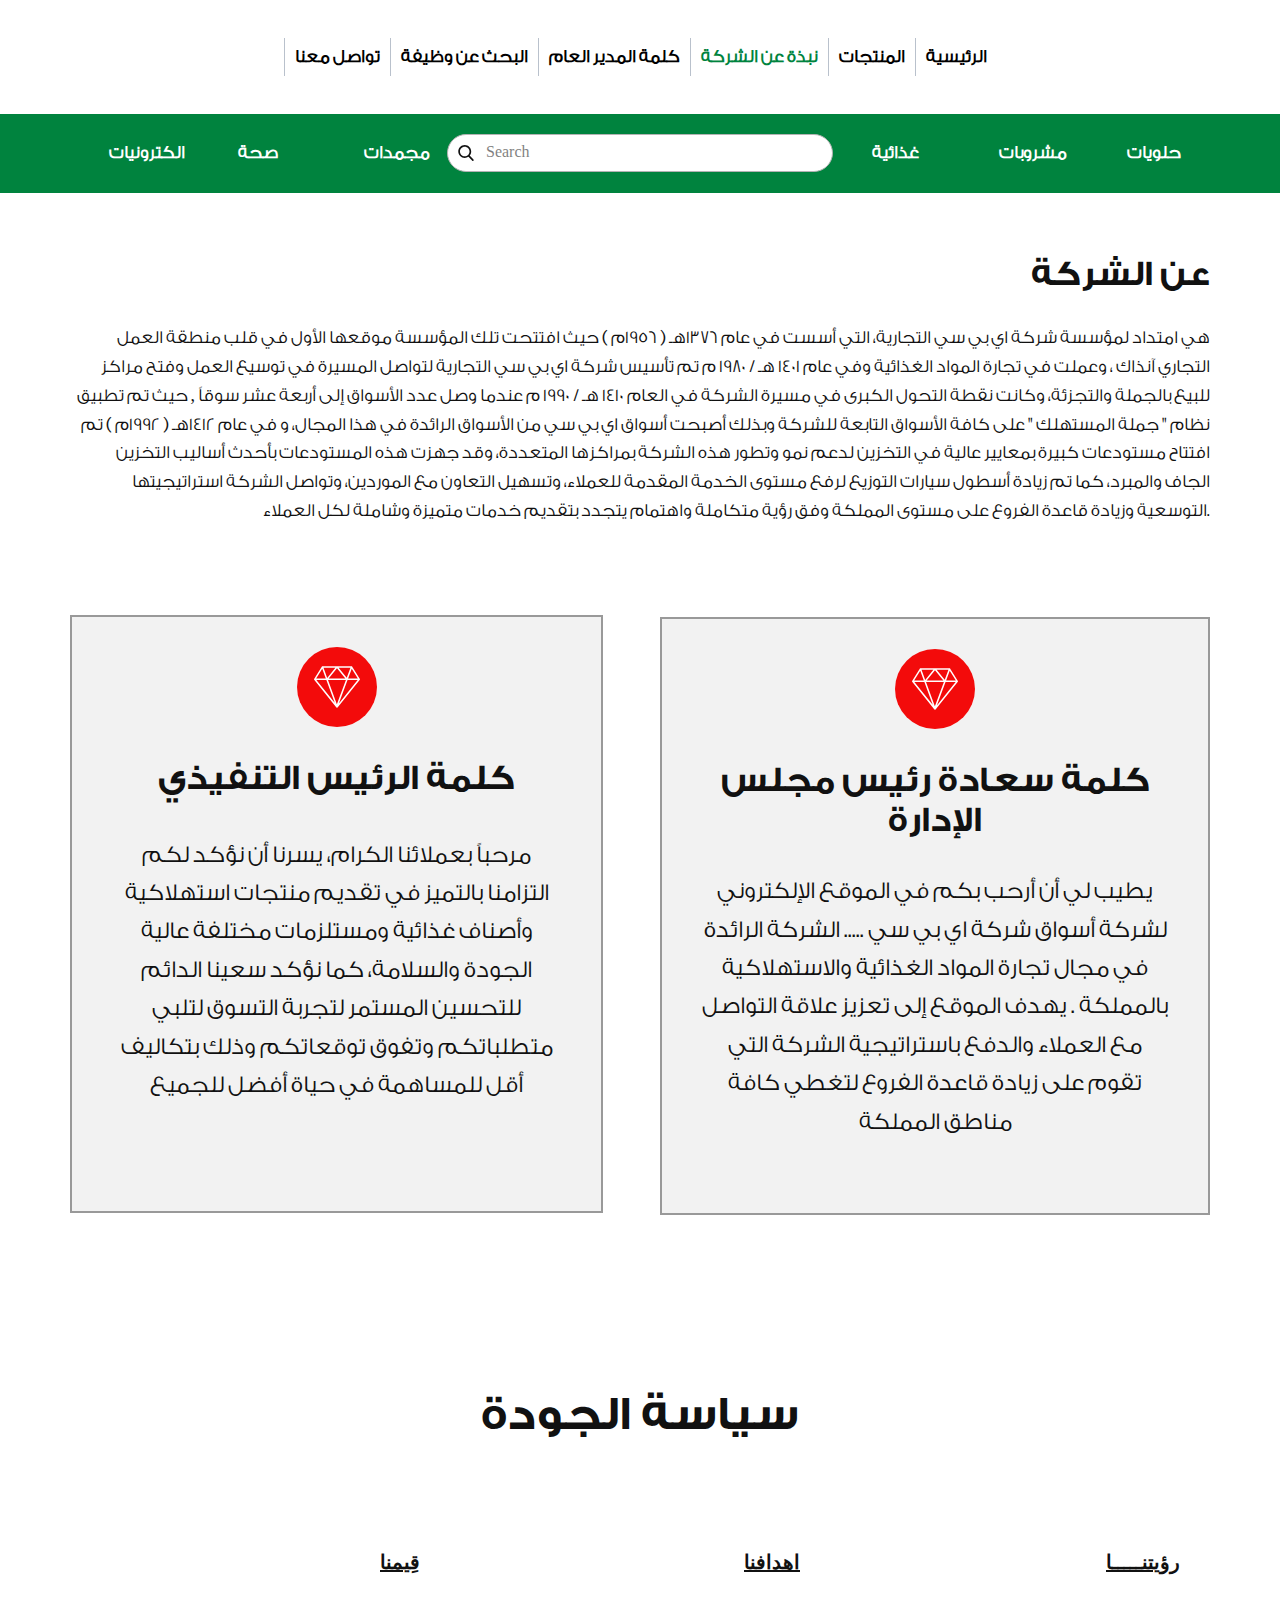
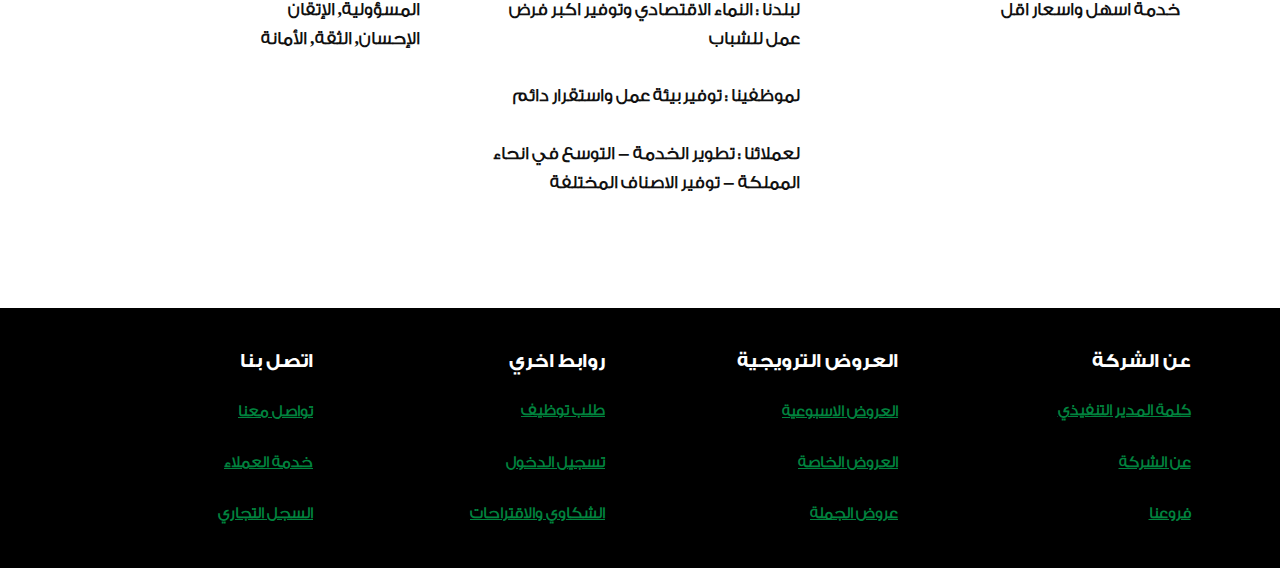
==== About-the-company.html @ be0d934f "first commit" ====
<!DOCTYPE html>
<html style="font-size: 16px;" lang="en-SA"><head>
    <meta name="viewport" content="width=device-width, initial-scale=1.0">
    <meta charset="utf-8">
    <meta name="keywords" content="">
    <meta name="description" content="">
    <title>About the company</title>
    <link rel="stylesheet" href="nicepage.css" media="screen">
<link rel="stylesheet" href="About-the-company.css" media="screen">
    <script class="u-script" type="text/javascript" src="jquery-1.9.1.min.js" defer=""></script>
    <script class="u-script" type="text/javascript" src="nicepage.js" defer=""></script>
    <meta name="generator" content="Nicepage 6.7.4, nicepage.com">
    <link rel="icon" href="images/Screenshot2023-09-24155118.png">
    
    
    
    
    
    
    <script type="application/ld+json">{
		"@context": "http://schema.org",
		"@type": "Organization",
		"name": "supermarket"
}</script>
    <meta name="theme-color" content="#00833e">
    <meta property="og:title" content="About the company">
    <meta property="og:description" content="">
    <meta property="og:type" content="website">
  <meta data-intl-tel-input-cdn-path="intlTelInput/"></head>
  <body data-path-to-root="./" data-include-products="false" class="u-body u-xl-mode" data-lang="en"><header class=" u-border-no-bottom u-border-no-left u-border-no-right u-border-no-top u-clearfix u-header u-section-row-container" id="sec-2884" style="background-image: none;"><div class="u-section-rows" style="">
        <div class="u-clearfix u-section-row" data-animation-name="" data-animation-duration="0" data-animation-delay="0" data-animation-direction="" id="sec-ddf0">
          <div class="u-clearfix u-sheet u-sheet-1">
            <nav class="u-align-center u-menu u-menu-one-level u-offcanvas u-menu-1">
              <div class="menu-collapse" style="font-size: 1.125rem; letter-spacing: 0px; font-weight: 700;">
                <a class="u-button-style u-custom-left-right-menu-spacing u-custom-padding-bottom u-custom-text-active-color u-custom-text-color u-custom-top-bottom-menu-spacing u-nav-link u-text-active-palette-1-base u-text-hover-palette-2-base" href="#" style="padding: 8px 0px; font-size: calc(1em + 18px);">
                  <svg class="u-svg-link" viewBox="0 0 24 24"><use xmlns:xlink="http://www.w3.org/1999/xlink" xlink:href="#menu-hamburger"></use></svg>
                  <svg class="u-svg-content" version="1.1" id="menu-hamburger" viewBox="0 0 16 16" x="0px" y="0px" xmlns:xlink="http://www.w3.org/1999/xlink" xmlns="http://www.w3.org/2000/svg"><g><rect y="1" width="16" height="2"></rect><rect y="7" width="16" height="2"></rect><rect y="13" width="16" height="2"></rect>
</g></svg>
                </a>
              </div>
              <div class="u-custom-menu u-nav-container">
                <ul class="u-nav u-unstyled u-nav-1"><li class="u-nav-item"><a class="u-border-1 u-border-no-bottom u-border-no-right u-border-no-top u-border-palette-5-base u-button-style u-nav-link u-text-active-palette-1-base u-text-hover-palette-2-base u-text-palette-4-base" href="Contact.html" style="padding: 10px;">تواصل معنا</a>
</li><li class="u-nav-item"><a class="u-border-1 u-border-no-bottom u-border-no-right u-border-no-top u-border-palette-5-base u-button-style u-nav-link u-text-active-palette-1-base u-text-hover-palette-2-base u-text-palette-4-base" href="search-to-work.html" style="padding: 10px;">البحث عن وظيفة</a>
</li><li class="u-nav-item"><a class="u-border-1 u-border-no-bottom u-border-no-right u-border-no-top u-border-palette-5-base u-button-style u-nav-link u-text-active-palette-1-base u-text-hover-palette-2-base u-text-palette-4-base" href="Speech-of-the-General-Manager.html" style="padding: 10px;">كلمة المدير العام</a>
</li><li class="u-nav-item"><a class="u-border-1 u-border-no-bottom u-border-no-right u-border-no-top u-border-palette-5-base u-button-style u-nav-link u-text-active-palette-1-base u-text-hover-palette-2-base u-text-palette-4-base" href="About-the-company.html" style="padding: 10px;">نبذة عن الشركة</a>
</li><li class="u-nav-item"><a class="u-border-1 u-border-no-bottom u-border-no-right u-border-no-top u-border-palette-5-base u-button-style u-nav-link u-text-active-palette-1-base u-text-hover-palette-2-base u-text-palette-4-base" href="products.html" style="padding: 10px;">المنتجات</a>
</li><li class="u-nav-item"><a class="u-border-1 u-border-no-bottom u-border-no-right u-border-no-top u-border-palette-5-base u-button-style u-nav-link u-text-active-palette-1-base u-text-hover-palette-2-base u-text-palette-4-base" href="Home.html" style="padding: 10px;">الرئيسية</a>
</li></ul>
              </div>
              <div class="u-custom-menu u-nav-container-collapse">
                <div class="u-black u-container-style u-inner-container-layout u-opacity u-opacity-75 u-sidenav">
                  <div class="u-inner-container-layout u-sidenav-overflow">
                    <div class="u-menu-close"></div>
                    <ul class="u-align-center u-nav u-popupmenu-items u-text-active-palette-1-base u-text-hover-palette-2-base u-unstyled u-nav-2"><li class="u-nav-item"><a class="u-button-style u-nav-link" href="Contact.html">تواصل معنا</a>
</li><li class="u-nav-item"><a class="u-button-style u-nav-link" href="search-to-work.html">البحث عن وظيفة</a>
</li><li class="u-nav-item"><a class="u-button-style u-nav-link" href="Speech-of-the-General-Manager.html">كلمة المدير العام</a>
</li><li class="u-nav-item"><a class="u-button-style u-nav-link" href="About-the-company.html">نبذة عن الشركة</a>
</li><li class="u-nav-item"><a class="u-button-style u-nav-link" href="products.html">المنتجات</a>
</li><li class="u-nav-item"><a class="u-button-style u-nav-link" href="Home.html">الرئيسية</a>
</li></ul>
                  </div>
                </div>
                <div class="u-black u-menu-overlay u-opacity u-opacity-0"></div>
              </div>
            </nav>
            <form action="#" method="get" class="u-border-1 u-border-grey-30 u-hidden-lg u-hidden-md u-hidden-xl u-hidden-xs u-search u-search-left u-white u-search-1">
              <button class="u-search-button" type="submit">
                <span class="u-search-icon u-spacing-10">
                  <svg class="u-svg-link" preserveAspectRatio="xMidYMin slice" viewBox="0 0 56.966 56.966"><use xmlns:xlink="http://www.w3.org/1999/xlink" xlink:href="#svg-9d24"></use></svg>
                  <svg xmlns="http://www.w3.org/2000/svg" xmlns:xlink="http://www.w3.org/1999/xlink" version="1.1" id="svg-9d24" x="0px" y="0px" viewBox="0 0 56.966 56.966" style="enable-background:new 0 0 56.966 56.966;" xml:space="preserve" class="u-svg-content"><path d="M55.146,51.887L41.588,37.786c3.486-4.144,5.396-9.358,5.396-14.786c0-12.682-10.318-23-23-23s-23,10.318-23,23  s10.318,23,23,23c4.761,0,9.298-1.436,13.177-4.162l13.661,14.208c0.571,0.593,1.339,0.92,2.162,0.92  c0.779,0,1.518-0.297,2.079-0.837C56.255,54.982,56.293,53.08,55.146,51.887z M23.984,6c9.374,0,17,7.626,17,17s-7.626,17-17,17  s-17-7.626-17-17S14.61,6,23.984,6z"></path></svg>
                </span>
              </button>
              <input class="u-search-input" type="search" name="search" value="" placeholder="Search">
            </form>
          </div>
          
          
          
          
          
        </div>
        <div class="u-hidden-sm u-hidden-xs u-palette-1-base u-section-row u-sticky u-sticky-ceae u-section-row-2" id="sec-7264">
          <div class="u-clearfix u-sheet u-valign-middle-lg u-valign-middle-xl u-sheet-2">
            <form action="#" method="get" class="u-border-1 u-border-grey-30 u-radius-37 u-search u-search-left u-white u-search-2">
              <button class="u-search-button" type="submit">
                <span class="u-search-icon u-spacing-10">
                  <svg class="u-svg-link" preserveAspectRatio="xMidYMin slice" viewBox="0 0 56.966 56.966"><use xmlns:xlink="http://www.w3.org/1999/xlink" xlink:href="#svg-3c3e"></use></svg>
                  <svg xmlns="http://www.w3.org/2000/svg" xmlns:xlink="http://www.w3.org/1999/xlink" version="1.1" id="svg-3c3e" x="0px" y="0px" viewBox="0 0 56.966 56.966" style="enable-background:new 0 0 56.966 56.966;" xml:space="preserve" class="u-svg-content"><path d="M55.146,51.887L41.588,37.786c3.486-4.144,5.396-9.358,5.396-14.786c0-12.682-10.318-23-23-23s-23,10.318-23,23  s10.318,23,23,23c4.761,0,9.298-1.436,13.177-4.162l13.661,14.208c0.571,0.593,1.339,0.92,2.162,0.92  c0.779,0,1.518-0.297,2.079-0.837C56.255,54.982,56.293,53.08,55.146,51.887z M23.984,6c9.374,0,17,7.626,17,17s-7.626,17-17,17  s-17-7.626-17-17S14.61,6,23.984,6z"></path></svg>
                </span>
              </button>
              <input class="u-search-input" type="search" name="search" value="" placeholder="Search">
            </form>
            <div class="u-align-right u-hidden-sm u-hidden-xs u-list u-list-1">
              <div class="u-repeater u-repeater-1">
                <div class="u-container-style u-custom-item u-list-item u-repeater-item u-list-item-1">
                  <div class="u-container-layout u-similar-container u-container-layout-1">
                    <p class="u-align-center u-custom-item u-hover-feature u-text u-text-1">
                      <a class="u-active-none u-border-none u-btn u-button-style u-hover-black u-hover-feature u-none u-text-hover-white u-btn-1" data-href="products.html">غذائية</a>
                    </p>
                  </div>
                </div>
                <div class="u-container-style u-custom-item u-list-item u-repeater-item u-list-item-2">
                  <div class="u-container-layout u-similar-container u-container-layout-2">
                    <p class="u-align-center u-custom-item u-hover-feature u-text u-text-palette-1-base u-text-2">
                      <a class="u-active-none u-border-none u-btn u-button-style u-custom-item u-hover-black u-hover-feature u-none u-text-body-alt-color u-text-hover-white u-btn-2" data-href="products.html">مشروبات</a>
                    </p>
                  </div>
                </div>
                <div class="u-container-style u-custom-item u-hover-feature u-list-item u-repeater-item u-shape-rectangle u-list-item-3">
                  <div class="u-container-layout u-similar-container u-container-layout-3">
                    <p class="u-align-center u-custom-item u-hover-feature u-text u-text-3">
                      <a class="u-btn u-button-style u-hover-black u-hover-feature u-none u-text-hover-white u-btn-3" data-href="products.html">حلويات</a>
                    </p>
                  </div>
                </div>
              </div>
            </div>
            <div class="u-align-right u-hidden-sm u-hidden-xs u-list u-list-2">
              <div class="u-repeater u-repeater-2">
                <div class="u-container-style u-custom-item u-list-item u-repeater-item u-list-item-4">
                  <div class="u-container-layout u-similar-container u-container-layout-4">
                    <p class="u-align-center u-custom-item u-hover-feature u-text u-text-4">
                      <a class="u-active-none u-border-none u-btn u-button-style u-hover-black u-hover-feature u-none u-text-hover-white u-btn-4" data-href="products.html">الكترونيات</a>
                    </p>
                  </div>
                </div>
                <div class="u-container-style u-custom-item u-list-item u-repeater-item u-list-item-5">
                  <div class="u-container-layout u-similar-container u-container-layout-5">
                    <p class="u-align-center u-custom-item u-hover-feature u-text u-text-palette-1-base u-text-5">
                      <a class="u-active-none u-border-none u-btn u-button-style u-custom-item u-hover-black u-hover-feature u-none u-text-body-alt-color u-text-hover-white u-btn-5" data-href="products.html">صحة</a>
                    </p>
                  </div>
                </div>
                <div class="u-container-style u-custom-item u-hover-feature u-list-item u-repeater-item u-shape-rectangle u-list-item-6">
                  <div class="u-container-layout u-similar-container u-container-layout-6">
                    <p class="u-align-center u-custom-item u-hover-feature u-text u-text-6">
                      <a class="u-btn u-button-style u-hover-black u-hover-feature u-none u-text-hover-white u-btn-6" data-href="products.html">مجمدات</a>
                    </p>
                  </div>
                </div>
              </div>
            </div>
          </div>
          
          
          
          
          
          <style class="u-sticky-style" data-style-id="ceae">.u-sticky-fixed.u-sticky-ceae, .u-body.u-sticky-fixed .u-sticky-ceae {
box-shadow: 5px 5px 20px 0 rgba(0,0,0,0.4) !important
}</style>
        </div>
      </div></header>
    <section class="u-clearfix u-white u-section-1" id="sec-4fe8">
      <div class="u-clearfix u-sheet u-sheet-1">
        <h3 class="u-align-right u-text u-text-1"> عن الشركة</h3>
        <p class="u-align-right u-text u-text-2"> هي امتداد لمؤسسة شركة اي بي سي التجارية، التي أسست في عام 1376هـ ( 1956م ) حيث افتتحت تلك المؤسسة موقعها الأول في قلب منطقة العمل التجاري آنذاك ، وعملت في تجارة المواد الغذائية وفي عام 1401 هـ / 1980 م تم تأسيس شركة اي بي سي التجارية لتواصل المسيرة في توسيع العمل وفتح مراكز للبيع بالجملة والتجزئة، وكانت نقطة التحول الكبرى في مسيرة الشركة في العام 1410 هـ / 1990 م عندما وصل عدد الأسواق إلى أربعة عشر سوقاً , حيث تم تطبيق نظام " جملة المستهلك " على كافة الأسواق التابعة للشركة وبذلك أصبحت أسواق اي بي سي من الأسواق الرائدة في هذا المجال، و في عام 1412هـ ( 1992م ) تم افتتاح مستودعات كبيرة بمعايير عالية في التخزين لدعم نمو وتطور هذه الشركة بمراكزها المتعددة، وقد جهزت هذه المستودعات بأحدث أساليب التخزين الجاف والمبرد، كما تم زيادة أسطول سيارات التوزيع لرفع مستوى الخدمة المقدمة للعملاء، وتسهيل التعاون مع الموردين، وتواصل الشركة استراتيجيتها التوسعية وزيادة قاعدة الفروع على مستوى المملكة وفق رؤية متكاملة واهتمام يتجدد بتقديم خدمات متميزة وشاملة لكل العملاء.</p>
      </div>
    </section>
    <section class="u-align-center u-clearfix u-section-2" id="sec-a7e7">
      <div class="u-clearfix u-sheet u-sheet-1">
        <div class="u-align-left u-border-2 u-border-grey-40 u-container-style u-grey-5 u-group u-group-1">
          <div class="u-container-layout u-valign-top u-container-layout-1"><span class="u-icon u-icon-circle u-palette-2-base u-icon-1"><svg class="u-svg-link" preserveAspectRatio="xMidYMin slice" viewBox="0 0 59.986 59.986" style=""><use xmlns:xlink="http://www.w3.org/1999/xlink" xlink:href="#svg-1ab3"></use></svg><svg class="u-svg-content" viewBox="0 0 59.986 59.986" x="0px" y="0px" id="svg-1ab3" style="enable-background:new 0 0 59.986 59.986;"><path d="M59.972,20.164c0.007-0.041,0.011-0.081,0.013-0.123c0.002-0.049,0.001-0.096-0.003-0.145  c-0.004-0.042-0.01-0.082-0.02-0.123c-0.011-0.048-0.026-0.094-0.044-0.14c-0.009-0.024-0.011-0.049-0.022-0.072  c-0.008-0.017-0.022-0.03-0.031-0.047c-0.009-0.017-0.013-0.035-0.023-0.052l-10-16c-0.046-0.073-0.1-0.139-0.161-0.197  c-0.001-0.001-0.002-0.001-0.003-0.002c-0.086-0.081-0.188-0.139-0.297-0.185c-0.014-0.006-0.023-0.018-0.038-0.024  c-0.011-0.004-0.023-0.002-0.034-0.005c-0.101-0.034-0.205-0.057-0.314-0.057h-38c-0.108,0-0.211,0.023-0.31,0.056  c-0.011,0.003-0.022,0.001-0.032,0.005c-0.015,0.005-0.024,0.017-0.038,0.023c-0.104,0.043-0.202,0.099-0.287,0.175  c-0.005,0.005-0.012,0.008-0.017,0.012c-0.062,0.058-0.117,0.125-0.163,0.198l-10,16c-0.01,0.016-0.014,0.035-0.023,0.052  c-0.009,0.017-0.023,0.03-0.031,0.047c-0.011,0.023-0.013,0.048-0.023,0.072c-0.018,0.046-0.033,0.092-0.044,0.14  c-0.009,0.041-0.016,0.082-0.02,0.124C0,19.945-0.001,19.993,0.001,20.041c0.002,0.042,0.006,0.082,0.013,0.123  c0.008,0.048,0.021,0.095,0.037,0.142c0.013,0.039,0.027,0.077,0.045,0.115c0.009,0.018,0.012,0.038,0.022,0.056  c0.016,0.029,0.04,0.051,0.058,0.078c0.014,0.021,0.022,0.044,0.039,0.064l28.989,35.986c0.002,0.003,0.004,0.005,0.006,0.007  l0.005,0.007c0.003,0.004,0.008,0.005,0.011,0.009c0.082,0.099,0.184,0.174,0.295,0.234c0.03,0.016,0.058,0.03,0.089,0.043  c0.121,0.051,0.249,0.087,0.383,0.087c0.114,0,0.229-0.02,0.343-0.061c0.017-0.006,0.028-0.02,0.045-0.027  c0.051-0.021,0.091-0.055,0.137-0.084c0.076-0.048,0.147-0.098,0.206-0.163c0.014-0.015,0.035-0.022,0.048-0.038l29-36  c0.016-0.02,0.024-0.044,0.039-0.064c0.019-0.027,0.042-0.049,0.058-0.078c0.01-0.018,0.013-0.038,0.022-0.056  c0.018-0.038,0.032-0.075,0.045-0.115C59.95,20.259,59.964,20.213,59.972,20.164z M32.095,4.993h15.459l-4.86,13.045L32.095,4.993z   M40.892,18.993H19.095L29.993,5.58L40.892,18.993z M17.222,18.125L12.423,4.993h15.469L17.222,18.125z M41.593,20.993  L29.818,52.599L18.269,20.993H41.593z M49.221,6.246l7.967,12.748H44.472L49.221,6.246z M10.756,6.259l4.653,12.734H2.798  L10.756,6.259z M16.14,20.993l10.839,29.664L3.083,20.993H16.14z M32.39,51.423l11.337-30.43h13.176L32.39,51.423z"></path></svg>
          
          
        </span>
            <h2 class="u-align-center u-text u-text-default u-text-1"> كلمة الرئيس التنفيذي</h2>
            <p class="u-align-center u-text u-text-2"> مرحباً بعملائنا الكرام، يسرنا أن نؤكد لكم التزامنا بالتميز في تقديم منتجات استهلاكية وأصناف غذائية ومستلزمات مختلفة عالية الجودة والسلامة، كما نؤكد سعينا الدائم للتحسين المستمر لتجربة التسوق لتلبي متطلباتكم وتفوق توقعاتكم وذلك بتكاليف أقل للمساهمة في حياة أفضل للجميع</p>
          </div>
        </div>
        <div class="u-align-left u-border-2 u-border-grey-40 u-container-style u-grey-5 u-group u-group-2">
          <div class="u-container-layout u-container-layout-2"><span class="u-icon u-icon-circle u-palette-2-base u-icon-2"><svg class="u-svg-link" preserveAspectRatio="xMidYMin slice" viewBox="0 0 59.986 59.986" style=""><use xmlns:xlink="http://www.w3.org/1999/xlink" xlink:href="#svg-7c30"></use></svg><svg class="u-svg-content" viewBox="0 0 59.986 59.986" x="0px" y="0px" id="svg-7c30" style="enable-background:new 0 0 59.986 59.986;"><path d="M59.972,20.164c0.007-0.041,0.011-0.081,0.013-0.123c0.002-0.049,0.001-0.096-0.003-0.145  c-0.004-0.042-0.01-0.082-0.02-0.123c-0.011-0.048-0.026-0.094-0.044-0.14c-0.009-0.024-0.011-0.049-0.022-0.072  c-0.008-0.017-0.022-0.03-0.031-0.047c-0.009-0.017-0.013-0.035-0.023-0.052l-10-16c-0.046-0.073-0.1-0.139-0.161-0.197  c-0.001-0.001-0.002-0.001-0.003-0.002c-0.086-0.081-0.188-0.139-0.297-0.185c-0.014-0.006-0.023-0.018-0.038-0.024  c-0.011-0.004-0.023-0.002-0.034-0.005c-0.101-0.034-0.205-0.057-0.314-0.057h-38c-0.108,0-0.211,0.023-0.31,0.056  c-0.011,0.003-0.022,0.001-0.032,0.005c-0.015,0.005-0.024,0.017-0.038,0.023c-0.104,0.043-0.202,0.099-0.287,0.175  c-0.005,0.005-0.012,0.008-0.017,0.012c-0.062,0.058-0.117,0.125-0.163,0.198l-10,16c-0.01,0.016-0.014,0.035-0.023,0.052  c-0.009,0.017-0.023,0.03-0.031,0.047c-0.011,0.023-0.013,0.048-0.023,0.072c-0.018,0.046-0.033,0.092-0.044,0.14  c-0.009,0.041-0.016,0.082-0.02,0.124C0,19.945-0.001,19.993,0.001,20.041c0.002,0.042,0.006,0.082,0.013,0.123  c0.008,0.048,0.021,0.095,0.037,0.142c0.013,0.039,0.027,0.077,0.045,0.115c0.009,0.018,0.012,0.038,0.022,0.056  c0.016,0.029,0.04,0.051,0.058,0.078c0.014,0.021,0.022,0.044,0.039,0.064l28.989,35.986c0.002,0.003,0.004,0.005,0.006,0.007  l0.005,0.007c0.003,0.004,0.008,0.005,0.011,0.009c0.082,0.099,0.184,0.174,0.295,0.234c0.03,0.016,0.058,0.03,0.089,0.043  c0.121,0.051,0.249,0.087,0.383,0.087c0.114,0,0.229-0.02,0.343-0.061c0.017-0.006,0.028-0.02,0.045-0.027  c0.051-0.021,0.091-0.055,0.137-0.084c0.076-0.048,0.147-0.098,0.206-0.163c0.014-0.015,0.035-0.022,0.048-0.038l29-36  c0.016-0.02,0.024-0.044,0.039-0.064c0.019-0.027,0.042-0.049,0.058-0.078c0.01-0.018,0.013-0.038,0.022-0.056  c0.018-0.038,0.032-0.075,0.045-0.115C59.95,20.259,59.964,20.213,59.972,20.164z M32.095,4.993h15.459l-4.86,13.045L32.095,4.993z   M40.892,18.993H19.095L29.993,5.58L40.892,18.993z M17.222,18.125L12.423,4.993h15.469L17.222,18.125z M41.593,20.993  L29.818,52.599L18.269,20.993H41.593z M49.221,6.246l7.967,12.748H44.472L49.221,6.246z M10.756,6.259l4.653,12.734H2.798  L10.756,6.259z M16.14,20.993l10.839,29.664L3.083,20.993H16.14z M32.39,51.423l11.337-30.43h13.176L32.39,51.423z"></path></svg>
          
          
        </span>
            <h2 class="u-align-center u-text u-text-default u-text-3"> كلمة سعادة رئيس مجلس الإدارة</h2>
            <p class="u-align-center u-text u-text-4"> يطيب لي أن أرحب بكم في الموقع الإلكتروني لشركة أسواق شركة اي بي سي ..... الشركة الرائدة في مجال تجارة المواد الغذائية والاستهلاكية بالمملكة . يهدف الموقع إلى تعزيز علاقة التواصل مع العملاء والدفع باستراتيجية الشركة التي تقوم على زيادة قاعدة الفروع لتغطي كافة مناطق المملكة</p>
          </div>
        </div>
      </div>
    </section>
    <section class="u-align-center u-clearfix u-section-3" id="sec-d1cc">
      <div class="u-clearfix u-sheet u-valign-middle u-sheet-1">
        <h2 class="u-text u-text-default u-text-1"> سياسة الجودة</h2>
        <div class="data-layout-selected u-clearfix u-expanded-width u-layout-wrap u-layout-wrap-1">
          <div class="u-layout">
            <div class="u-layout-row">
              <div class="u-container-align-right u-container-style u-layout-cell u-left-cell u-size-20 u-layout-cell-1">
                <div class="u-container-layout u-container-layout-1">
                  <h5 class="u-align-right u-custom-font u-font-courier-new u-text u-text-default u-text-2"> قِيمنا</h5>
                  <p class="u-align-right u-text u-text-default u-text-3"> المسؤولية, الإتقان<br>الإحسان, الثقة, الأمانة
                  </p>
                </div>
              </div>
              <div class="u-container-align-right u-container-style u-layout-cell u-size-20 u-layout-cell-2">
                <div class="u-container-layout u-container-layout-2">
                  <h5 class="u-align-right u-custom-font u-font-courier-new u-text u-text-default u-text-4"> اهدافنا </h5>
                  <p class="u-align-right u-text u-text-default u-text-5"> لبلدنا : النماء الاقتصادي وتوفير اكبر فرض عمل للشباب<br>
                    <br>لموظفينا  : توفير بيئة عمل واستقرار دائم<br>
                    <br>لعملائنا : تطوير الخدمة  - التوسع في انحاء المملكة - توفير الاصناف المختلفة<br>
                  </p>
                </div>
              </div>
              <div class="u-container-align-right u-container-style u-layout-cell u-right-cell u-size-20 u-layout-cell-3">
                <div class="u-container-layout u-container-layout-3">
                  <h5 class="u-align-right u-custom-font u-font-courier-new u-text u-text-default u-text-6"> رؤيتنـــــا</h5>
                  <p class="u-align-right u-text u-text-default u-text-7"> خدمة اسهل  واسعار اقل</p>
                </div>
              </div>
            </div>
          </div>
        </div>
      </div>
    </section>
    
    
    
    <footer class="u-align-center-sm u-align-center-xs u-black u-clearfix u-footer" id="sec-69ef"><div class="u-clearfix u-sheet u-sheet-1">
        <div class="data-layout-selected u-clearfix u-expanded-width u-gutter-30 u-layout-custom-sm u-layout-custom-xs u-layout-wrap u-layout-wrap-1">
          <div class="u-gutter-0 u-layout">
            <div class="u-layout-row">
              <div class="u-align-center-sm u-align-center-xs u-align-left-lg u-align-left-md u-align-left-xl u-container-align-right-lg u-container-align-right-xl u-container-style u-layout-cell u-left-cell u-size-15-lg u-size-15-xl u-size-30-md u-size-60-sm u-size-60-xs u-layout-cell-1">
                <div class="u-container-layout u-valign-middle-lg u-valign-middle-xl u-container-layout-1"><!--position-->
                  <div data-position="" class="u-align-right u-position u-position-1"><!--block-->
                    <div class="u-block">
                      <div class="u-block-container u-clearfix"><!--block_header-->
                        <h5 class="u-block-header u-text"><!--block_header_content--> اتصل بنا<!--/block_header_content--></h5><!--/block_header--><!--block_content-->
                        <div class="u-block-content u-text u-text-palette-1-base u-text-2"><!--block_content_content-->
                          <br>
                          <a href="Contact.html" class="u-active-none u-border-none u-btn u-button-link u-button-style u-hover-none u-none u-text-palette-1-base u-btn-1">تواصل معنا</a>
                          <br>
                          <br>
                          <a href="tel:0555555555" class="u-active-none u-border-none u-btn u-button-link u-button-style u-hover-none u-none u-text-palette-1-base u-btn-2">خدمة العملاء</a>
                          <br>
                          <br>
                          <a href="#" class="u-active-none u-border-none u-btn u-button-link u-button-style u-hover-none u-none u-text-palette-1-base u-btn-3">السجل التجاري</a><!--/block_content_content-->
                        </div><!--/block_content-->
                      </div>
                    </div><!--/block-->
                  </div><!--/position-->
                </div>
              </div>
              <div class="u-align-center-sm u-align-center-xs u-align-left-lg u-align-left-md u-align-left-xl u-container-align-right u-container-style u-layout-cell u-size-15-lg u-size-15-xl u-size-30-md u-size-60-sm u-size-60-xs u-layout-cell-2">
                <div class="u-container-layout u-valign-top u-container-layout-2"><!--position-->
                  <div data-position="" class="u-align-right u-position u-position-2"><!--block-->
                    <div class="u-block">
                      <div class="u-block-container u-clearfix"><!--block_header-->
                        <h5 class="u-block-header u-text"><!--block_header_content--> روابط اخري<!--/block_header_content--></h5><!--/block_header--><!--block_content-->
                        <div class="u-block-content u-text u-text-palette-1-base u-text-4"><!--block_content_content-->
                          <br>
                          <a href="search-to-work.html" class="u-active-none u-border-none u-btn u-button-link u-button-style u-hover-none u-none u-text-palette-1-base u-btn-4">طلب توظيف</a>
                          <br>
                          <br>
                          <a href="Sign_in.html" class="u-active-none u-border-none u-btn u-button-link u-button-style u-hover-none u-none u-text-palette-1-base u-btn-5">تسجيل الدخول</a>
                          <br>
                          <br>
                          <a href="Contact.html" class="u-active-none u-border-none u-btn u-button-link u-button-style u-hover-none u-none u-text-palette-1-base u-btn-6">الشكاوي والاقتراحات</a><!--/block_content_content-->
                        </div><!--/block_content-->
                      </div>
                    </div><!--/block-->
                  </div><!--/position-->
                </div>
              </div>
              <div class="u-align-center-sm u-align-center-xs u-align-left-lg u-align-left-md u-align-left-xl u-container-align-right-lg u-container-align-right-xl u-container-style u-layout-cell u-size-15-lg u-size-15-xl u-size-30-md u-size-60-sm u-size-60-xs u-layout-cell-3">
                <div class="u-container-layout u-valign-bottom-lg u-valign-bottom-xl u-container-layout-3"><!--position-->
                  <div data-position="" class="u-align-right u-position u-position-3"><!--block-->
                    <div class="u-block">
                      <div class="u-block-container u-clearfix"><!--block_header-->
                        <h5 class="u-block-header u-text"><!--block_header_content--> العروض الترويجية<!--/block_header_content--></h5><!--/block_header--><!--block_content-->
                        <div class="u-block-content u-text u-text-palette-1-base u-text-6"><!--block_content_content-->
                          <br>
                          <a href="products.html" class="u-active-none u-border-none u-btn u-button-link u-button-style u-hover-none u-none u-text-palette-1-base u-btn-7">العروض الاسبوعية</a>
                          <br>
                          <br>
                          <a href="products.html" class="u-active-none u-border-none u-btn u-button-link u-button-style u-hover-none u-none u-text-palette-1-base u-btn-8">العروض الخاصة</a>
                          <br>
                          <br>
                          <a href="products.html" class="u-active-none u-border-none u-btn u-button-link u-button-style u-hover-none u-none u-text-palette-1-base u-btn-9">عروض الجملة</a><!--/block_content_content-->
                        </div><!--/block_content-->
                      </div>
                    </div><!--/block-->
                  </div><!--/position-->
                </div>
              </div>
              <div class="u-align-center-sm u-align-center-xs u-align-left-lg u-align-left-md u-align-left-xl u-container-style u-layout-cell u-right-cell u-size-15-lg u-size-15-xl u-size-30-md u-size-60-sm u-size-60-xs u-layout-cell-4">
                <div class="u-container-layout u-valign-bottom-lg u-valign-bottom-xl u-container-layout-4"><!--position-->
                  <div data-position="" class="u-align-right u-position u-position-4"><!--block-->
                    <div class="u-block">
                      <div class="u-block-container u-clearfix"><!--block_header-->
                        <h5 class="u-block-header u-text"><!--block_header_content--> عن الشركة<!--/block_header_content--></h5><!--/block_header--><!--block_content-->
                        <div class="u-block-content u-text u-text-palette-1-base u-text-8"><!--block_content_content-->
                          <br>
                          <a href="Speech-of-the-General-Manager.html" class="u-active-none u-border-none u-btn u-button-link u-button-style u-hover-none u-none u-text-palette-1-base u-btn-10">كلمة المدير التنفيذي</a>
                          <br>
                          <br>
                          <a href="About-the-company.html" class="u-active-none u-border-none u-btn u-button-link u-button-style u-hover-none u-none u-text-palette-1-base u-btn-11">عن الشركة<br>
                          </a>
                          <br>
                          <a href="About-the-company.html" class="u-active-none u-border-none u-btn u-button-link u-button-style u-hover-none u-none u-text-palette-1-base u-btn-12">فروعنا</a><!--/block_content_content-->
                        </div><!--/block_content-->
                      </div>
                    </div><!--/block-->
                  </div><!--/position-->
                </div>
              </div>
            </div>
          </div>
        </div>
      </div></footer>
  
</body></html>
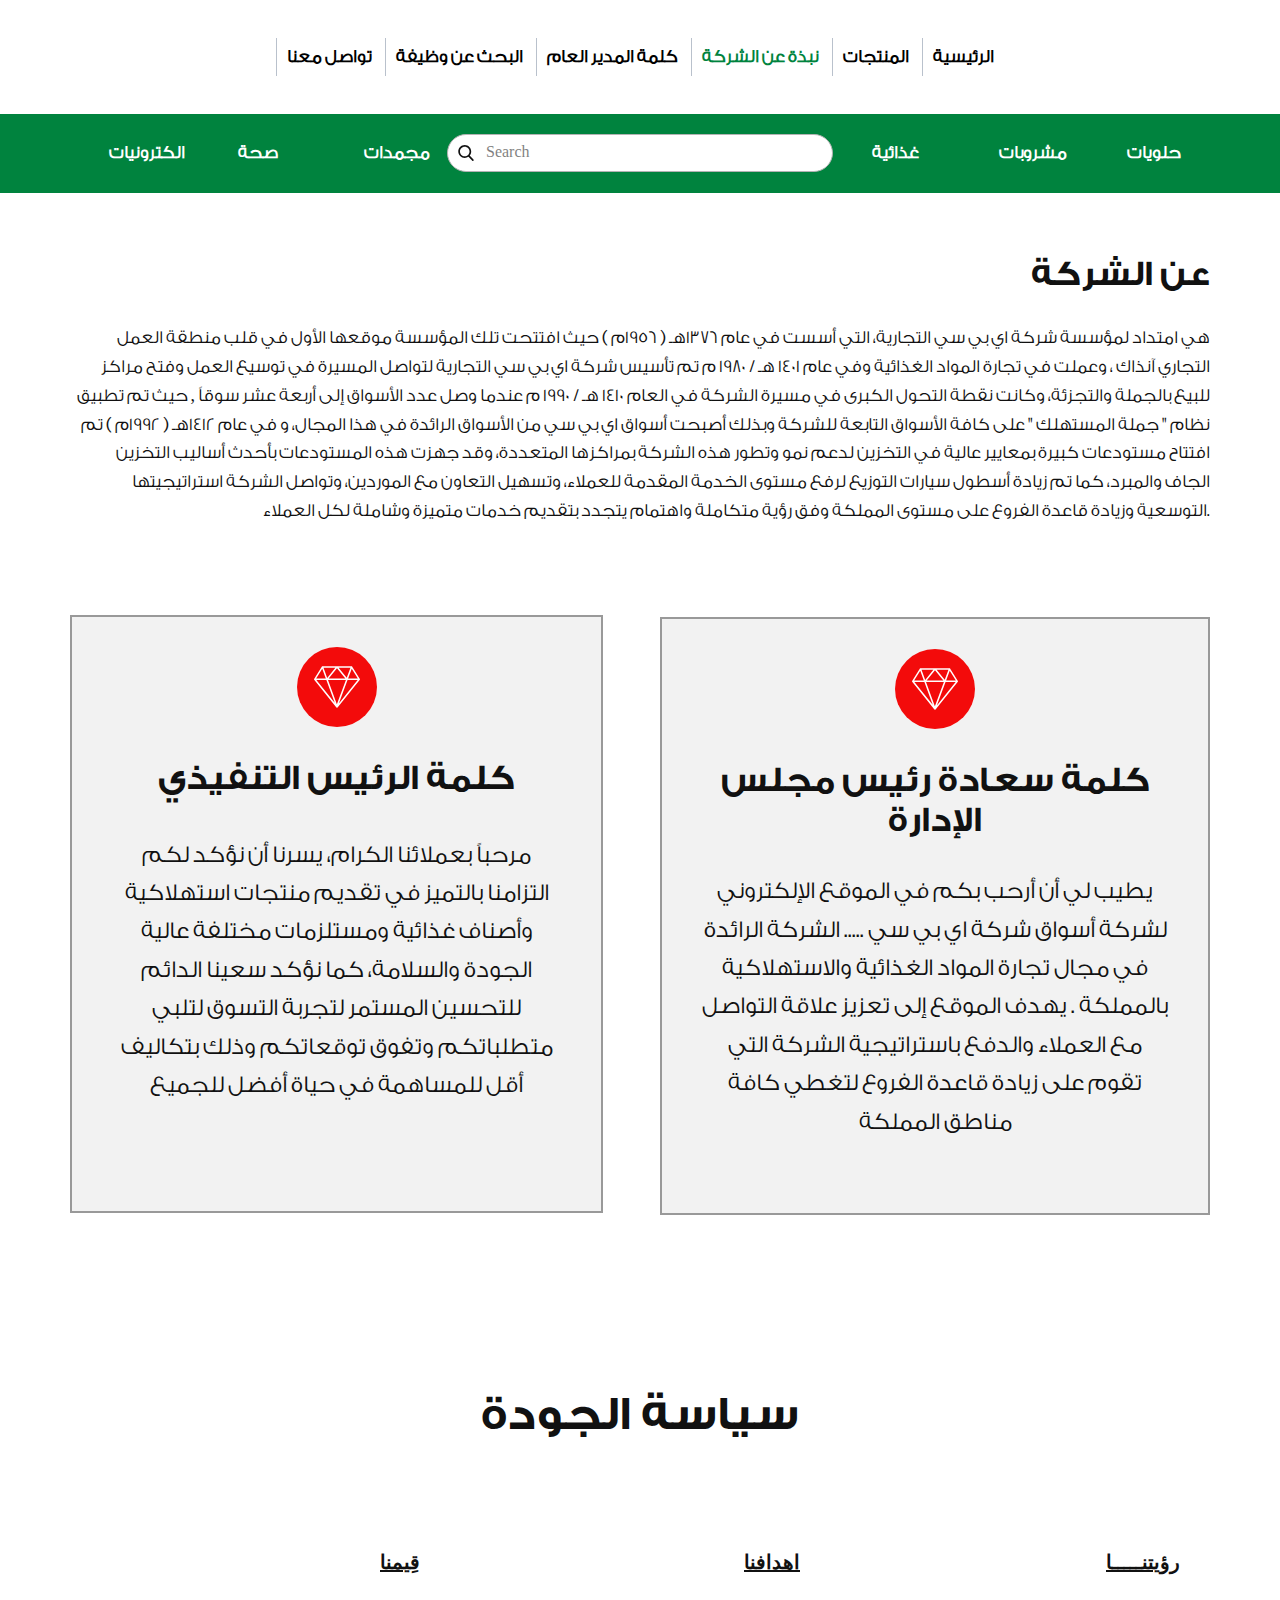
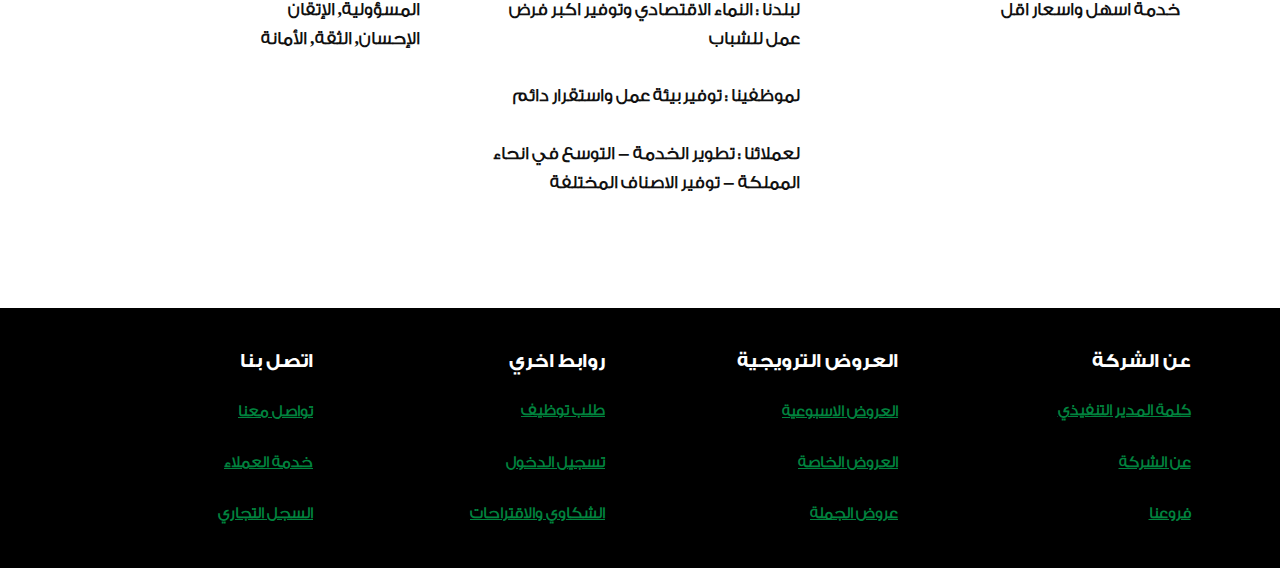
==== commit 78f0c470: "update" ====
--- a/About-the-company.html
+++ b/About-the-company.html
@@ -1,311 +1,445 @@
 <!DOCTYPE html>
-<html style="font-size: 16px;" lang="en-SA"><head>
-    <meta name="viewport" content="width=device-width, initial-scale=1.0">
-    <meta charset="utf-8">
-    <meta name="keywords" content="">
-    <meta name="description" content="">
-    <title>About the company</title>
-    <link rel="stylesheet" href="nicepage.css" media="screen">
-<link rel="stylesheet" href="About-the-company.css" media="screen">
-    <script class="u-script" type="text/javascript" src="jquery-1.9.1.min.js" defer=""></script>
-    <script class="u-script" type="text/javascript" src="nicepage.js" defer=""></script>
-    <meta name="generator" content="Nicepage 6.7.4, nicepage.com">
-    <link rel="icon" href="images/Screenshot2023-09-24155118.png">
-    
-    
-    
-    
-    
-    
-    <script type="application/ld+json">{
-		"@context": "http://schema.org",
-		"@type": "Organization",
-		"name": "supermarket"
-}</script>
-    <meta name="theme-color" content="#00833e">
-    <meta property="og:title" content="About the company">
-    <meta property="og:description" content="">
-    <meta property="og:type" content="website">
-  <meta data-intl-tel-input-cdn-path="intlTelInput/"></head>
-  <body data-path-to-root="./" data-include-products="false" class="u-body u-xl-mode" data-lang="en"><header class=" u-border-no-bottom u-border-no-left u-border-no-right u-border-no-top u-clearfix u-header u-section-row-container" id="sec-2884" style="background-image: none;"><div class="u-section-rows" style="">
-        <div class="u-clearfix u-section-row" data-animation-name="" data-animation-duration="0" data-animation-delay="0" data-animation-direction="" id="sec-ddf0">
-          <div class="u-clearfix u-sheet u-sheet-1">
-            <nav class="u-align-center u-menu u-menu-one-level u-offcanvas u-menu-1">
-              <div class="menu-collapse" style="font-size: 1.125rem; letter-spacing: 0px; font-weight: 700;">
-                <a class="u-button-style u-custom-left-right-menu-spacing u-custom-padding-bottom u-custom-text-active-color u-custom-text-color u-custom-top-bottom-menu-spacing u-nav-link u-text-active-palette-1-base u-text-hover-palette-2-base" href="#" style="padding: 8px 0px; font-size: calc(1em + 18px);">
-                  <svg class="u-svg-link" viewBox="0 0 24 24"><use xmlns:xlink="http://www.w3.org/1999/xlink" xlink:href="#menu-hamburger"></use></svg>
-                  <svg class="u-svg-content" version="1.1" id="menu-hamburger" viewBox="0 0 16 16" x="0px" y="0px" xmlns:xlink="http://www.w3.org/1999/xlink" xmlns="http://www.w3.org/2000/svg"><g><rect y="1" width="16" height="2"></rect><rect y="7" width="16" height="2"></rect><rect y="13" width="16" height="2"></rect>
-</g></svg>
-                </a>
-              </div>
-              <div class="u-custom-menu u-nav-container">
-                <ul class="u-nav u-unstyled u-nav-1"><li class="u-nav-item"><a class="u-border-1 u-border-no-bottom u-border-no-right u-border-no-top u-border-palette-5-base u-button-style u-nav-link u-text-active-palette-1-base u-text-hover-palette-2-base u-text-palette-4-base" href="Contact.html" style="padding: 10px;">تواصل معنا</a>
-</li><li class="u-nav-item"><a class="u-border-1 u-border-no-bottom u-border-no-right u-border-no-top u-border-palette-5-base u-button-style u-nav-link u-text-active-palette-1-base u-text-hover-palette-2-base u-text-palette-4-base" href="search-to-work.html" style="padding: 10px;">البحث عن وظيفة</a>
-</li><li class="u-nav-item"><a class="u-border-1 u-border-no-bottom u-border-no-right u-border-no-top u-border-palette-5-base u-button-style u-nav-link u-text-active-palette-1-base u-text-hover-palette-2-base u-text-palette-4-base" href="Speech-of-the-General-Manager.html" style="padding: 10px;">كلمة المدير العام</a>
-</li><li class="u-nav-item"><a class="u-border-1 u-border-no-bottom u-border-no-right u-border-no-top u-border-palette-5-base u-button-style u-nav-link u-text-active-palette-1-base u-text-hover-palette-2-base u-text-palette-4-base" href="About-the-company.html" style="padding: 10px;">نبذة عن الشركة</a>
-</li><li class="u-nav-item"><a class="u-border-1 u-border-no-bottom u-border-no-right u-border-no-top u-border-palette-5-base u-button-style u-nav-link u-text-active-palette-1-base u-text-hover-palette-2-base u-text-palette-4-base" href="products.html" style="padding: 10px;">المنتجات</a>
-</li><li class="u-nav-item"><a class="u-border-1 u-border-no-bottom u-border-no-right u-border-no-top u-border-palette-5-base u-button-style u-nav-link u-text-active-palette-1-base u-text-hover-palette-2-base u-text-palette-4-base" href="Home.html" style="padding: 10px;">الرئيسية</a>
-</li></ul>
-              </div>
-              <div class="u-custom-menu u-nav-container-collapse">
-                <div class="u-black u-container-style u-inner-container-layout u-opacity u-opacity-75 u-sidenav">
-                  <div class="u-inner-container-layout u-sidenav-overflow">
-                    <div class="u-menu-close"></div>
-                    <ul class="u-align-center u-nav u-popupmenu-items u-text-active-palette-1-base u-text-hover-palette-2-base u-unstyled u-nav-2"><li class="u-nav-item"><a class="u-button-style u-nav-link" href="Contact.html">تواصل معنا</a>
-</li><li class="u-nav-item"><a class="u-button-style u-nav-link" href="search-to-work.html">البحث عن وظيفة</a>
-</li><li class="u-nav-item"><a class="u-button-style u-nav-link" href="Speech-of-the-General-Manager.html">كلمة المدير العام</a>
-</li><li class="u-nav-item"><a class="u-button-style u-nav-link" href="About-the-company.html">نبذة عن الشركة</a>
-</li><li class="u-nav-item"><a class="u-button-style u-nav-link" href="products.html">المنتجات</a>
-</li><li class="u-nav-item"><a class="u-button-style u-nav-link" href="Home.html">الرئيسية</a>
-</li></ul>
-                  </div>
-                </div>
-                <div class="u-black u-menu-overlay u-opacity u-opacity-0"></div>
-              </div>
-            </nav>
-            <form action="#" method="get" class="u-border-1 u-border-grey-30 u-hidden-lg u-hidden-md u-hidden-xl u-hidden-xs u-search u-search-left u-white u-search-1">
-              <button class="u-search-button" type="submit">
-                <span class="u-search-icon u-spacing-10">
-                  <svg class="u-svg-link" preserveAspectRatio="xMidYMin slice" viewBox="0 0 56.966 56.966"><use xmlns:xlink="http://www.w3.org/1999/xlink" xlink:href="#svg-9d24"></use></svg>
-                  <svg xmlns="http://www.w3.org/2000/svg" xmlns:xlink="http://www.w3.org/1999/xlink" version="1.1" id="svg-9d24" x="0px" y="0px" viewBox="0 0 56.966 56.966" style="enable-background:new 0 0 56.966 56.966;" xml:space="preserve" class="u-svg-content"><path d="M55.146,51.887L41.588,37.786c3.486-4.144,5.396-9.358,5.396-14.786c0-12.682-10.318-23-23-23s-23,10.318-23,23  s10.318,23,23,23c4.761,0,9.298-1.436,13.177-4.162l13.661,14.208c0.571,0.593,1.339,0.92,2.162,0.92  c0.779,0,1.518-0.297,2.079-0.837C56.255,54.982,56.293,53.08,55.146,51.887z M23.984,6c9.374,0,17,7.626,17,17s-7.626,17-17,17  s-17-7.626-17-17S14.61,6,23.984,6z"></path></svg>
-                </span>
-              </button>
-              <input class="u-search-input" type="search" name="search" value="" placeholder="Search">
-            </form>
+<html style="font-size: 16px;" lang="en-SA">
+
+<head>
+  <meta name="viewport" content="width=device-width, initial-scale=1.0">
+  <meta charset="utf-8">
+  <meta name="keywords" content="">
+  <meta name="description" content="">
+  <title>About the company</title>
+  <link rel="stylesheet" href="Bootstrap.css" media="screen">
+  <link rel="stylesheet" href="About-the-company.css" media="screen">
+  <script class="u-script" type="text/javascript" src="jquery-1.9.1.min.js" defer=""></script>
+  <script class="u-script" type="text/javascript" src="Bootstrap.js" defer=""></script>
+  <link rel="icon" href="images/Screenshot2023-09-24155118.png">
+  <meta name="theme-color" content="#00833e">
+  <meta property="og:title" content="About the company">
+  <meta property="og:type" content="website">
+</head>
+
+<body data-path-to-root="./" data-include-products="false" class="u-body u-xl-mode" data-lang="en">
+  <header
+    class=" u-border-no-bottom u-border-no-left u-border-no-right u-border-no-top u-clearfix u-header u-section-row-container"
+    id="sec-2884" style="background-image: none;">
+    <div class="u-section-rows" >
+      <div class="u-clearfix u-section-row" data-animation-name="" data-animation-duration="0" data-animation-delay="0"
+        data-animation-direction="" id="sec-ddf0">
+        <div class="u-clearfix u-sheet u-sheet-1">
+          <nav class="u-align-center u-menu u-menu-one-level u-offcanvas u-menu-1">
+            <div class="menu-collapse" style="font-size: 1.125rem; letter-spacing: 0px; font-weight: 700;">
+              <a class="u-button-style u-custom-left-right-menu-spacing u-custom-padding-bottom u-custom-text-active-color u-custom-text-color u-custom-top-bottom-menu-spacing u-nav-link u-text-active-palette-1-base u-text-hover-palette-2-base"
+                href="#" style="padding: 8px 0px; font-size: calc(1em + 18px);">
+                <svg class="u-svg-link" viewBox="0 0 24 24">
+                  <use xmlns:xlink="http://www.w3.org/1999/xlink" xlink:href="#menu-hamburger"></use>
+                </svg>
+                <svg class="u-svg-content" version="1.1" id="menu-hamburger" viewBox="0 0 16 16" x="0px" y="0px"
+                  xmlns:xlink="http://www.w3.org/1999/xlink" xmlns="http://www.w3.org/2000/svg">
+                  <g>
+                    <rect y="1" width="16" height="2"></rect>
+                    <rect y="7" width="16" height="2"></rect>
+                    <rect y="13" width="16" height="2"></rect>
+                  </g>
+                </svg>
+              </a>
+            </div>
+            <div class="u-custom-menu u-nav-container">
+              <ul class="u-nav u-unstyled u-nav-1">
+                <li class="u-nav-item"><a
+                    class="u-border-1 u-border-no-bottom u-border-no-right u-border-no-top u-border-palette-5-base u-button-style u-nav-link u-text-active-palette-1-base u-text-hover-palette-2-base u-text-palette-4-base"
+                    href="Contact.html" style="padding: 10px;">تواصل معنا</a>
+                </li>
+                <li class="u-nav-item"><a
+                    class="u-border-1 u-border-no-bottom u-border-no-right u-border-no-top u-border-palette-5-base u-button-style u-nav-link u-text-active-palette-1-base u-text-hover-palette-2-base u-text-palette-4-base"
+                    href="search-to-work.html" style="padding: 10px;">البحث عن وظيفة</a>
+                </li>
+                <li class="u-nav-item"><a
+                    class="u-border-1 u-border-no-bottom u-border-no-right u-border-no-top u-border-palette-5-base u-button-style u-nav-link u-text-active-palette-1-base u-text-hover-palette-2-base u-text-palette-4-base"
+                    href="Speech-of-the-General-Manager.html" style="padding: 10px;">كلمة المدير العام</a>
+                </li>
+                <li class="u-nav-item"><a
+                    class="u-border-1 u-border-no-bottom u-border-no-right u-border-no-top u-border-palette-5-base u-button-style u-nav-link u-text-active-palette-1-base u-text-hover-palette-2-base u-text-palette-4-base"
+                    href="About-the-company.html" style="padding: 10px;">نبذة عن الشركة</a>
+                </li>
+                <li class="u-nav-item"><a
+                    class="u-border-1 u-border-no-bottom u-border-no-right u-border-no-top u-border-palette-5-base u-button-style u-nav-link u-text-active-palette-1-base u-text-hover-palette-2-base u-text-palette-4-base"
+                    href="products.html" style="padding: 10px;">المنتجات</a>
+                </li>
+                <li class="u-nav-item"><a
+                    class="u-border-1 u-border-no-bottom u-border-no-right u-border-no-top u-border-palette-5-base u-button-style u-nav-link u-text-active-palette-1-base u-text-hover-palette-2-base u-text-palette-4-base"
+                    href="Home.html" style="padding: 10px;">الرئيسية</a>
+                </li>
+              </ul>
+            </div>
+            <div class="u-custom-menu u-nav-container-collapse">
+              <div class="u-black u-container-style u-inner-container-layout u-opacity u-opacity-75 u-sidenav">
+                <div class="u-inner-container-layout u-sidenav-overflow">
+                  <div class="u-menu-close"></div>
+                  <ul
+                    class="u-align-center u-nav u-popupmenu-items u-text-active-palette-1-base u-text-hover-palette-2-base u-unstyled u-nav-2">
+                    <li class="u-nav-item"><a class="u-button-style u-nav-link" href="Contact.html">تواصل معنا</a>
+                    </li>
+                    <li class="u-nav-item"><a class="u-button-style u-nav-link" href="search-to-work.html">البحث عن
+                        وظيفة</a>
+                    </li>
+                    <li class="u-nav-item"><a class="u-button-style u-nav-link"
+                        href="Speech-of-the-General-Manager.html">كلمة المدير العام</a>
+                    </li>
+                    <li class="u-nav-item"><a class="u-button-style u-nav-link" href="About-the-company.html">نبذة عن
+                        الشركة</a>
+                    </li>
+                    <li class="u-nav-item"><a class="u-button-style u-nav-link" href="products.html">المنتجات</a>
+                    </li>
+                    <li class="u-nav-item"><a class="u-button-style u-nav-link" href="Home.html">الرئيسية</a>
+                    </li>
+                  </ul>
+                </div>
+              </div>
+              <div class="u-black u-menu-overlay u-opacity u-opacity-0"></div>
+            </div>
+          </nav>
+          <form action="#" method="get"
+            class="u-border-1 u-border-grey-30 u-hidden-lg u-hidden-md u-hidden-xl u-hidden-xs u-search u-search-left u-white u-search-1">
+            <button class="u-search-button" type="submit">
+              <span class="u-search-icon u-spacing-10">
+                <svg class="u-svg-link" preserveAspectRatio="xMidYMin slice" viewBox="0 0 56.966 56.966">
+                  <use xmlns:xlink="http://www.w3.org/1999/xlink" xlink:href="#svg-9d24"></use>
+                </svg>
+                <svg xmlns="http://www.w3.org/2000/svg" xmlns:xlink="http://www.w3.org/1999/xlink" version="1.1"
+                  id="svg-9d24" x="0px" y="0px" viewBox="0 0 56.966 56.966"
+                  style="enable-background:new 0 0 56.966 56.966;" xml:space="preserve" class="u-svg-content">
+                  <path
+                    d="M55.146,51.887L41.588,37.786c3.486-4.144,5.396-9.358,5.396-14.786c0-12.682-10.318-23-23-23s-23,10.318-23,23  s10.318,23,23,23c4.761,0,9.298-1.436,13.177-4.162l13.661,14.208c0.571,0.593,1.339,0.92,2.162,0.92  c0.779,0,1.518-0.297,2.079-0.837C56.255,54.982,56.293,53.08,55.146,51.887z M23.984,6c9.374,0,17,7.626,17,17s-7.626,17-17,17  s-17-7.626-17-17S14.61,6,23.984,6z">
+                  </path>
+                </svg>
+              </span>
+            </button>
+            <input class="u-search-input" type="search" name="search" value="" placeholder="Search">
+          </form>
+        </div>
+
+
+
+
+
+      </div>
+      <div class="u-hidden-sm u-hidden-xs u-palette-1-base u-section-row u-sticky u-sticky-ceae u-section-row-2"
+        id="sec-7264">
+        <div class="u-clearfix u-sheet u-valign-middle-lg u-valign-middle-xl u-sheet-2">
+          <form action="#" method="get"
+            class="u-border-1 u-border-grey-30 u-radius-37 u-search u-search-left u-white u-search-2">
+            <button class="u-search-button" type="submit">
+              <span class="u-search-icon u-spacing-10">
+                <svg class="u-svg-link" preserveAspectRatio="xMidYMin slice" viewBox="0 0 56.966 56.966">
+                  <use xmlns:xlink="http://www.w3.org/1999/xlink" xlink:href="#svg-3c3e"></use>
+                </svg>
+                <svg xmlns="http://www.w3.org/2000/svg" xmlns:xlink="http://www.w3.org/1999/xlink" version="1.1"
+                  id="svg-3c3e" x="0px" y="0px" viewBox="0 0 56.966 56.966"
+                  style="enable-background:new 0 0 56.966 56.966;" xml:space="preserve" class="u-svg-content">
+                  <path
+                    d="M55.146,51.887L41.588,37.786c3.486-4.144,5.396-9.358,5.396-14.786c0-12.682-10.318-23-23-23s-23,10.318-23,23  s10.318,23,23,23c4.761,0,9.298-1.436,13.177-4.162l13.661,14.208c0.571,0.593,1.339,0.92,2.162,0.92  c0.779,0,1.518-0.297,2.079-0.837C56.255,54.982,56.293,53.08,55.146,51.887z M23.984,6c9.374,0,17,7.626,17,17s-7.626,17-17,17  s-17-7.626-17-17S14.61,6,23.984,6z">
+                  </path>
+                </svg>
+              </span>
+            </button>
+            <input class="u-search-input" type="search" name="search" value="" placeholder="Search">
+          </form>
+          <div class="u-align-right u-hidden-sm u-hidden-xs u-list u-list-1">
+            <div class="u-repeater u-repeater-1">
+              <div class="u-container-style u-custom-item u-list-item u-repeater-item u-list-item-1">
+                <div class="u-container-layout u-similar-container u-container-layout-1">
+                  <p class="u-align-center u-custom-item u-hover-feature u-text u-text-1">
+                    <a class="u-active-none u-border-none u-btn u-button-style u-hover-black u-hover-feature u-none u-text-hover-white u-btn-1"
+                      data-href="products.html">غذائية</a>
+                  </p>
+                </div>
+              </div>
+              <div class="u-container-style u-custom-item u-list-item u-repeater-item u-list-item-2">
+                <div class="u-container-layout u-similar-container u-container-layout-2">
+                  <p class="u-align-center u-custom-item u-hover-feature u-text u-text-palette-1-base u-text-2">
+                    <a class="u-active-none u-border-none u-btn u-button-style u-custom-item u-hover-black u-hover-feature u-none u-text-body-alt-color u-text-hover-white u-btn-2"
+                      data-href="products.html">مشروبات</a>
+                  </p>
+                </div>
+              </div>
+              <div
+                class="u-container-style u-custom-item u-hover-feature u-list-item u-repeater-item u-shape-rectangle u-list-item-3">
+                <div class="u-container-layout u-similar-container u-container-layout-3">
+                  <p class="u-align-center u-custom-item u-hover-feature u-text u-text-3">
+                    <a class="u-btn u-button-style u-hover-black u-hover-feature u-none u-text-hover-white u-btn-3"
+                      data-href="products.html">حلويات</a>
+                  </p>
+                </div>
+              </div>
+            </div>
           </div>
-          
-          
-          
-          
-          
-        </div>
-        <div class="u-hidden-sm u-hidden-xs u-palette-1-base u-section-row u-sticky u-sticky-ceae u-section-row-2" id="sec-7264">
-          <div class="u-clearfix u-sheet u-valign-middle-lg u-valign-middle-xl u-sheet-2">
-            <form action="#" method="get" class="u-border-1 u-border-grey-30 u-radius-37 u-search u-search-left u-white u-search-2">
-              <button class="u-search-button" type="submit">
-                <span class="u-search-icon u-spacing-10">
-                  <svg class="u-svg-link" preserveAspectRatio="xMidYMin slice" viewBox="0 0 56.966 56.966"><use xmlns:xlink="http://www.w3.org/1999/xlink" xlink:href="#svg-3c3e"></use></svg>
-                  <svg xmlns="http://www.w3.org/2000/svg" xmlns:xlink="http://www.w3.org/1999/xlink" version="1.1" id="svg-3c3e" x="0px" y="0px" viewBox="0 0 56.966 56.966" style="enable-background:new 0 0 56.966 56.966;" xml:space="preserve" class="u-svg-content"><path d="M55.146,51.887L41.588,37.786c3.486-4.144,5.396-9.358,5.396-14.786c0-12.682-10.318-23-23-23s-23,10.318-23,23  s10.318,23,23,23c4.761,0,9.298-1.436,13.177-4.162l13.661,14.208c0.571,0.593,1.339,0.92,2.162,0.92  c0.779,0,1.518-0.297,2.079-0.837C56.255,54.982,56.293,53.08,55.146,51.887z M23.984,6c9.374,0,17,7.626,17,17s-7.626,17-17,17  s-17-7.626-17-17S14.61,6,23.984,6z"></path></svg>
-                </span>
-              </button>
-              <input class="u-search-input" type="search" name="search" value="" placeholder="Search">
-            </form>
-            <div class="u-align-right u-hidden-sm u-hidden-xs u-list u-list-1">
-              <div class="u-repeater u-repeater-1">
-                <div class="u-container-style u-custom-item u-list-item u-repeater-item u-list-item-1">
-                  <div class="u-container-layout u-similar-container u-container-layout-1">
-                    <p class="u-align-center u-custom-item u-hover-feature u-text u-text-1">
-                      <a class="u-active-none u-border-none u-btn u-button-style u-hover-black u-hover-feature u-none u-text-hover-white u-btn-1" data-href="products.html">غذائية</a>
-                    </p>
-                  </div>
-                </div>
-                <div class="u-container-style u-custom-item u-list-item u-repeater-item u-list-item-2">
-                  <div class="u-container-layout u-similar-container u-container-layout-2">
-                    <p class="u-align-center u-custom-item u-hover-feature u-text u-text-palette-1-base u-text-2">
-                      <a class="u-active-none u-border-none u-btn u-button-style u-custom-item u-hover-black u-hover-feature u-none u-text-body-alt-color u-text-hover-white u-btn-2" data-href="products.html">مشروبات</a>
-                    </p>
-                  </div>
-                </div>
-                <div class="u-container-style u-custom-item u-hover-feature u-list-item u-repeater-item u-shape-rectangle u-list-item-3">
-                  <div class="u-container-layout u-similar-container u-container-layout-3">
-                    <p class="u-align-center u-custom-item u-hover-feature u-text u-text-3">
-                      <a class="u-btn u-button-style u-hover-black u-hover-feature u-none u-text-hover-white u-btn-3" data-href="products.html">حلويات</a>
-                    </p>
-                  </div>
-                </div>
-              </div>
-            </div>
-            <div class="u-align-right u-hidden-sm u-hidden-xs u-list u-list-2">
-              <div class="u-repeater u-repeater-2">
-                <div class="u-container-style u-custom-item u-list-item u-repeater-item u-list-item-4">
-                  <div class="u-container-layout u-similar-container u-container-layout-4">
-                    <p class="u-align-center u-custom-item u-hover-feature u-text u-text-4">
-                      <a class="u-active-none u-border-none u-btn u-button-style u-hover-black u-hover-feature u-none u-text-hover-white u-btn-4" data-href="products.html">الكترونيات</a>
-                    </p>
-                  </div>
-                </div>
-                <div class="u-container-style u-custom-item u-list-item u-repeater-item u-list-item-5">
-                  <div class="u-container-layout u-similar-container u-container-layout-5">
-                    <p class="u-align-center u-custom-item u-hover-feature u-text u-text-palette-1-base u-text-5">
-                      <a class="u-active-none u-border-none u-btn u-button-style u-custom-item u-hover-black u-hover-feature u-none u-text-body-alt-color u-text-hover-white u-btn-5" data-href="products.html">صحة</a>
-                    </p>
-                  </div>
-                </div>
-                <div class="u-container-style u-custom-item u-hover-feature u-list-item u-repeater-item u-shape-rectangle u-list-item-6">
-                  <div class="u-container-layout u-similar-container u-container-layout-6">
-                    <p class="u-align-center u-custom-item u-hover-feature u-text u-text-6">
-                      <a class="u-btn u-button-style u-hover-black u-hover-feature u-none u-text-hover-white u-btn-6" data-href="products.html">مجمدات</a>
-                    </p>
-                  </div>
+          <div class="u-align-right u-hidden-sm u-hidden-xs u-list u-list-2">
+            <div class="u-repeater u-repeater-2">
+              <div class="u-container-style u-custom-item u-list-item u-repeater-item u-list-item-4">
+                <div class="u-container-layout u-similar-container u-container-layout-4">
+                  <p class="u-align-center u-custom-item u-hover-feature u-text u-text-4">
+                    <a class="u-active-none u-border-none u-btn u-button-style u-hover-black u-hover-feature u-none u-text-hover-white u-btn-4"
+                      data-href="products.html">الكترونيات</a>
+                  </p>
+                </div>
+              </div>
+              <div class="u-container-style u-custom-item u-list-item u-repeater-item u-list-item-5">
+                <div class="u-container-layout u-similar-container u-container-layout-5">
+                  <p class="u-align-center u-custom-item u-hover-feature u-text u-text-palette-1-base u-text-5">
+                    <a class="u-active-none u-border-none u-btn u-button-style u-custom-item u-hover-black u-hover-feature u-none u-text-body-alt-color u-text-hover-white u-btn-5"
+                      data-href="products.html">صحة</a>
+                  </p>
+                </div>
+              </div>
+              <div
+                class="u-container-style u-custom-item u-hover-feature u-list-item u-repeater-item u-shape-rectangle u-list-item-6">
+                <div class="u-container-layout u-similar-container u-container-layout-6">
+                  <p class="u-align-center u-custom-item u-hover-feature u-text u-text-6">
+                    <a class="u-btn u-button-style u-hover-black u-hover-feature u-none u-text-hover-white u-btn-6"
+                      data-href="products.html">مجمدات</a>
+                  </p>
                 </div>
               </div>
             </div>
           </div>
-          
-          
-          
-          
-          
-          <style class="u-sticky-style" data-style-id="ceae">.u-sticky-fixed.u-sticky-ceae, .u-body.u-sticky-fixed .u-sticky-ceae {
-box-shadow: 5px 5px 20px 0 rgba(0,0,0,0.4) !important
-}</style>
-        </div>
-      </div></header>
-    <section class="u-clearfix u-white u-section-1" id="sec-4fe8">
-      <div class="u-clearfix u-sheet u-sheet-1">
-        <h3 class="u-align-right u-text u-text-1"> عن الشركة</h3>
-        <p class="u-align-right u-text u-text-2"> هي امتداد لمؤسسة شركة اي بي سي التجارية، التي أسست في عام 1376هـ ( 1956م ) حيث افتتحت تلك المؤسسة موقعها الأول في قلب منطقة العمل التجاري آنذاك ، وعملت في تجارة المواد الغذائية وفي عام 1401 هـ / 1980 م تم تأسيس شركة اي بي سي التجارية لتواصل المسيرة في توسيع العمل وفتح مراكز للبيع بالجملة والتجزئة، وكانت نقطة التحول الكبرى في مسيرة الشركة في العام 1410 هـ / 1990 م عندما وصل عدد الأسواق إلى أربعة عشر سوقاً , حيث تم تطبيق نظام " جملة المستهلك " على كافة الأسواق التابعة للشركة وبذلك أصبحت أسواق اي بي سي من الأسواق الرائدة في هذا المجال، و في عام 1412هـ ( 1992م ) تم افتتاح مستودعات كبيرة بمعايير عالية في التخزين لدعم نمو وتطور هذه الشركة بمراكزها المتعددة، وقد جهزت هذه المستودعات بأحدث أساليب التخزين الجاف والمبرد، كما تم زيادة أسطول سيارات التوزيع لرفع مستوى الخدمة المقدمة للعملاء، وتسهيل التعاون مع الموردين، وتواصل الشركة استراتيجيتها التوسعية وزيادة قاعدة الفروع على مستوى المملكة وفق رؤية متكاملة واهتمام يتجدد بتقديم خدمات متميزة وشاملة لكل العملاء.</p>
-      </div>
-    </section>
-    <section class="u-align-center u-clearfix u-section-2" id="sec-a7e7">
-      <div class="u-clearfix u-sheet u-sheet-1">
-        <div class="u-align-left u-border-2 u-border-grey-40 u-container-style u-grey-5 u-group u-group-1">
-          <div class="u-container-layout u-valign-top u-container-layout-1"><span class="u-icon u-icon-circle u-palette-2-base u-icon-1"><svg class="u-svg-link" preserveAspectRatio="xMidYMin slice" viewBox="0 0 59.986 59.986" style=""><use xmlns:xlink="http://www.w3.org/1999/xlink" xlink:href="#svg-1ab3"></use></svg><svg class="u-svg-content" viewBox="0 0 59.986 59.986" x="0px" y="0px" id="svg-1ab3" style="enable-background:new 0 0 59.986 59.986;"><path d="M59.972,20.164c0.007-0.041,0.011-0.081,0.013-0.123c0.002-0.049,0.001-0.096-0.003-0.145  c-0.004-0.042-0.01-0.082-0.02-0.123c-0.011-0.048-0.026-0.094-0.044-0.14c-0.009-0.024-0.011-0.049-0.022-0.072  c-0.008-0.017-0.022-0.03-0.031-0.047c-0.009-0.017-0.013-0.035-0.023-0.052l-10-16c-0.046-0.073-0.1-0.139-0.161-0.197  c-0.001-0.001-0.002-0.001-0.003-0.002c-0.086-0.081-0.188-0.139-0.297-0.185c-0.014-0.006-0.023-0.018-0.038-0.024  c-0.011-0.004-0.023-0.002-0.034-0.005c-0.101-0.034-0.205-0.057-0.314-0.057h-38c-0.108,0-0.211,0.023-0.31,0.056  c-0.011,0.003-0.022,0.001-0.032,0.005c-0.015,0.005-0.024,0.017-0.038,0.023c-0.104,0.043-0.202,0.099-0.287,0.175  c-0.005,0.005-0.012,0.008-0.017,0.012c-0.062,0.058-0.117,0.125-0.163,0.198l-10,16c-0.01,0.016-0.014,0.035-0.023,0.052  c-0.009,0.017-0.023,0.03-0.031,0.047c-0.011,0.023-0.013,0.048-0.023,0.072c-0.018,0.046-0.033,0.092-0.044,0.14  c-0.009,0.041-0.016,0.082-0.02,0.124C0,19.945-0.001,19.993,0.001,20.041c0.002,0.042,0.006,0.082,0.013,0.123  c0.008,0.048,0.021,0.095,0.037,0.142c0.013,0.039,0.027,0.077,0.045,0.115c0.009,0.018,0.012,0.038,0.022,0.056  c0.016,0.029,0.04,0.051,0.058,0.078c0.014,0.021,0.022,0.044,0.039,0.064l28.989,35.986c0.002,0.003,0.004,0.005,0.006,0.007  l0.005,0.007c0.003,0.004,0.008,0.005,0.011,0.009c0.082,0.099,0.184,0.174,0.295,0.234c0.03,0.016,0.058,0.03,0.089,0.043  c0.121,0.051,0.249,0.087,0.383,0.087c0.114,0,0.229-0.02,0.343-0.061c0.017-0.006,0.028-0.02,0.045-0.027  c0.051-0.021,0.091-0.055,0.137-0.084c0.076-0.048,0.147-0.098,0.206-0.163c0.014-0.015,0.035-0.022,0.048-0.038l29-36  c0.016-0.02,0.024-0.044,0.039-0.064c0.019-0.027,0.042-0.049,0.058-0.078c0.01-0.018,0.013-0.038,0.022-0.056  c0.018-0.038,0.032-0.075,0.045-0.115C59.95,20.259,59.964,20.213,59.972,20.164z M32.095,4.993h15.459l-4.86,13.045L32.095,4.993z   M40.892,18.993H19.095L29.993,5.58L40.892,18.993z M17.222,18.125L12.423,4.993h15.469L17.222,18.125z M41.593,20.993  L29.818,52.599L18.269,20.993H41.593z M49.221,6.246l7.967,12.748H44.472L49.221,6.246z M10.756,6.259l4.653,12.734H2.798  L10.756,6.259z M16.14,20.993l10.839,29.664L3.083,20.993H16.14z M32.39,51.423l11.337-30.43h13.176L32.39,51.423z"></path></svg>
-          
-          
-        </span>
-            <h2 class="u-align-center u-text u-text-default u-text-1"> كلمة الرئيس التنفيذي</h2>
-            <p class="u-align-center u-text u-text-2"> مرحباً بعملائنا الكرام، يسرنا أن نؤكد لكم التزامنا بالتميز في تقديم منتجات استهلاكية وأصناف غذائية ومستلزمات مختلفة عالية الجودة والسلامة، كما نؤكد سعينا الدائم للتحسين المستمر لتجربة التسوق لتلبي متطلباتكم وتفوق توقعاتكم وذلك بتكاليف أقل للمساهمة في حياة أفضل للجميع</p>
+        </div>
+
+
+
+
+
+        <style class="u-sticky-style" data-style-id="ceae">
+          .u-sticky-fixed.u-sticky-ceae,
+          .u-body.u-sticky-fixed .u-sticky-ceae {
+            box-shadow: 5px 5px 20px 0 rgba(0, 0, 0, 0.4) !important
+          }
+        </style>
+      </div>
+    </div>
+  </header>
+  <section class="u-clearfix u-white u-section-1" id="sec-4fe8">
+    <div class="u-clearfix u-sheet u-sheet-1">
+      <h3 class="u-align-right u-text u-text-1"> عن الشركة</h3>
+      <p class="u-align-right u-text u-text-2"> هي امتداد لمؤسسة شركة اي بي سي التجارية، التي أسست في عام 1376هـ ( 1956م
+        ) حيث افتتحت تلك المؤسسة موقعها الأول في قلب منطقة العمل التجاري آنذاك ، وعملت في تجارة المواد الغذائية وفي عام
+        1401 هـ / 1980 م تم تأسيس شركة اي بي سي التجارية لتواصل المسيرة في توسيع العمل وفتح مراكز للبيع بالجملة
+        والتجزئة، وكانت نقطة التحول الكبرى في مسيرة الشركة في العام 1410 هـ / 1990 م عندما وصل عدد الأسواق إلى أربعة عشر
+        سوقاً , حيث تم تطبيق نظام " جملة المستهلك " على كافة الأسواق التابعة للشركة وبذلك أصبحت أسواق اي بي سي من
+        الأسواق الرائدة في هذا المجال، و في عام 1412هـ ( 1992م ) تم افتتاح مستودعات كبيرة بمعايير عالية في التخزين لدعم
+        نمو وتطور هذه الشركة بمراكزها المتعددة، وقد جهزت هذه المستودعات بأحدث أساليب التخزين الجاف والمبرد، كما تم زيادة
+        أسطول سيارات التوزيع لرفع مستوى الخدمة المقدمة للعملاء، وتسهيل التعاون مع الموردين، وتواصل الشركة استراتيجيتها
+        التوسعية وزيادة قاعدة الفروع على مستوى المملكة وفق رؤية متكاملة واهتمام يتجدد بتقديم خدمات متميزة وشاملة لكل
+        العملاء.</p>
+    </div>
+  </section>
+  <section class="u-align-center u-clearfix u-section-2" id="sec-a7e7">
+    <div class="u-clearfix u-sheet u-sheet-1">
+      <div class="u-align-left u-border-2 u-border-grey-40 u-container-style u-grey-5 u-group u-group-1">
+        <div class="u-container-layout u-valign-top u-container-layout-1"><span
+            class="u-icon u-icon-circle u-palette-2-base u-icon-1"><svg class="u-svg-link"
+              preserveAspectRatio="xMidYMin slice" viewBox="0 0 59.986 59.986" >
+              <use xmlns:xlink="http://www.w3.org/1999/xlink" xlink:href="#svg-1ab3"></use>
+            </svg><svg class="u-svg-content" viewBox="0 0 59.986 59.986" x="0px" y="0px" id="svg-1ab3"
+              style="enable-background:new 0 0 59.986 59.986;">
+              <path
+                d="M59.972,20.164c0.007-0.041,0.011-0.081,0.013-0.123c0.002-0.049,0.001-0.096-0.003-0.145  c-0.004-0.042-0.01-0.082-0.02-0.123c-0.011-0.048-0.026-0.094-0.044-0.14c-0.009-0.024-0.011-0.049-0.022-0.072  c-0.008-0.017-0.022-0.03-0.031-0.047c-0.009-0.017-0.013-0.035-0.023-0.052l-10-16c-0.046-0.073-0.1-0.139-0.161-0.197  c-0.001-0.001-0.002-0.001-0.003-0.002c-0.086-0.081-0.188-0.139-0.297-0.185c-0.014-0.006-0.023-0.018-0.038-0.024  c-0.011-0.004-0.023-0.002-0.034-0.005c-0.101-0.034-0.205-0.057-0.314-0.057h-38c-0.108,0-0.211,0.023-0.31,0.056  c-0.011,0.003-0.022,0.001-0.032,0.005c-0.015,0.005-0.024,0.017-0.038,0.023c-0.104,0.043-0.202,0.099-0.287,0.175  c-0.005,0.005-0.012,0.008-0.017,0.012c-0.062,0.058-0.117,0.125-0.163,0.198l-10,16c-0.01,0.016-0.014,0.035-0.023,0.052  c-0.009,0.017-0.023,0.03-0.031,0.047c-0.011,0.023-0.013,0.048-0.023,0.072c-0.018,0.046-0.033,0.092-0.044,0.14  c-0.009,0.041-0.016,0.082-0.02,0.124C0,19.945-0.001,19.993,0.001,20.041c0.002,0.042,0.006,0.082,0.013,0.123  c0.008,0.048,0.021,0.095,0.037,0.142c0.013,0.039,0.027,0.077,0.045,0.115c0.009,0.018,0.012,0.038,0.022,0.056  c0.016,0.029,0.04,0.051,0.058,0.078c0.014,0.021,0.022,0.044,0.039,0.064l28.989,35.986c0.002,0.003,0.004,0.005,0.006,0.007  l0.005,0.007c0.003,0.004,0.008,0.005,0.011,0.009c0.082,0.099,0.184,0.174,0.295,0.234c0.03,0.016,0.058,0.03,0.089,0.043  c0.121,0.051,0.249,0.087,0.383,0.087c0.114,0,0.229-0.02,0.343-0.061c0.017-0.006,0.028-0.02,0.045-0.027  c0.051-0.021,0.091-0.055,0.137-0.084c0.076-0.048,0.147-0.098,0.206-0.163c0.014-0.015,0.035-0.022,0.048-0.038l29-36  c0.016-0.02,0.024-0.044,0.039-0.064c0.019-0.027,0.042-0.049,0.058-0.078c0.01-0.018,0.013-0.038,0.022-0.056  c0.018-0.038,0.032-0.075,0.045-0.115C59.95,20.259,59.964,20.213,59.972,20.164z M32.095,4.993h15.459l-4.86,13.045L32.095,4.993z   M40.892,18.993H19.095L29.993,5.58L40.892,18.993z M17.222,18.125L12.423,4.993h15.469L17.222,18.125z M41.593,20.993  L29.818,52.599L18.269,20.993H41.593z M49.221,6.246l7.967,12.748H44.472L49.221,6.246z M10.756,6.259l4.653,12.734H2.798  L10.756,6.259z M16.14,20.993l10.839,29.664L3.083,20.993H16.14z M32.39,51.423l11.337-30.43h13.176L32.39,51.423z">
+              </path>
+            </svg>
+
+
+          </span>
+          <h2 class="u-align-center u-text u-text-default u-text-1"> كلمة الرئيس التنفيذي</h2>
+          <p class="u-align-center u-text u-text-2"> مرحباً بعملائنا الكرام، يسرنا أن نؤكد لكم التزامنا بالتميز في تقديم
+            منتجات استهلاكية وأصناف غذائية ومستلزمات مختلفة عالية الجودة والسلامة، كما نؤكد سعينا الدائم للتحسين المستمر
+            لتجربة التسوق لتلبي متطلباتكم وتفوق توقعاتكم وذلك بتكاليف أقل للمساهمة في حياة أفضل للجميع</p>
+        </div>
+      </div>
+      <div class="u-align-left u-border-2 u-border-grey-40 u-container-style u-grey-5 u-group u-group-2">
+        <div class="u-container-layout u-container-layout-2"><span
+            class="u-icon u-icon-circle u-palette-2-base u-icon-2"><svg class="u-svg-link"
+              preserveAspectRatio="xMidYMin slice" viewBox="0 0 59.986 59.986" >
+              <use xmlns:xlink="http://www.w3.org/1999/xlink" xlink:href="#svg-7c30"></use>
+            </svg><svg class="u-svg-content" viewBox="0 0 59.986 59.986" x="0px" y="0px" id="svg-7c30"
+              style="enable-background:new 0 0 59.986 59.986;">
+              <path
+                d="M59.972,20.164c0.007-0.041,0.011-0.081,0.013-0.123c0.002-0.049,0.001-0.096-0.003-0.145  c-0.004-0.042-0.01-0.082-0.02-0.123c-0.011-0.048-0.026-0.094-0.044-0.14c-0.009-0.024-0.011-0.049-0.022-0.072  c-0.008-0.017-0.022-0.03-0.031-0.047c-0.009-0.017-0.013-0.035-0.023-0.052l-10-16c-0.046-0.073-0.1-0.139-0.161-0.197  c-0.001-0.001-0.002-0.001-0.003-0.002c-0.086-0.081-0.188-0.139-0.297-0.185c-0.014-0.006-0.023-0.018-0.038-0.024  c-0.011-0.004-0.023-0.002-0.034-0.005c-0.101-0.034-0.205-0.057-0.314-0.057h-38c-0.108,0-0.211,0.023-0.31,0.056  c-0.011,0.003-0.022,0.001-0.032,0.005c-0.015,0.005-0.024,0.017-0.038,0.023c-0.104,0.043-0.202,0.099-0.287,0.175  c-0.005,0.005-0.012,0.008-0.017,0.012c-0.062,0.058-0.117,0.125-0.163,0.198l-10,16c-0.01,0.016-0.014,0.035-0.023,0.052  c-0.009,0.017-0.023,0.03-0.031,0.047c-0.011,0.023-0.013,0.048-0.023,0.072c-0.018,0.046-0.033,0.092-0.044,0.14  c-0.009,0.041-0.016,0.082-0.02,0.124C0,19.945-0.001,19.993,0.001,20.041c0.002,0.042,0.006,0.082,0.013,0.123  c0.008,0.048,0.021,0.095,0.037,0.142c0.013,0.039,0.027,0.077,0.045,0.115c0.009,0.018,0.012,0.038,0.022,0.056  c0.016,0.029,0.04,0.051,0.058,0.078c0.014,0.021,0.022,0.044,0.039,0.064l28.989,35.986c0.002,0.003,0.004,0.005,0.006,0.007  l0.005,0.007c0.003,0.004,0.008,0.005,0.011,0.009c0.082,0.099,0.184,0.174,0.295,0.234c0.03,0.016,0.058,0.03,0.089,0.043  c0.121,0.051,0.249,0.087,0.383,0.087c0.114,0,0.229-0.02,0.343-0.061c0.017-0.006,0.028-0.02,0.045-0.027  c0.051-0.021,0.091-0.055,0.137-0.084c0.076-0.048,0.147-0.098,0.206-0.163c0.014-0.015,0.035-0.022,0.048-0.038l29-36  c0.016-0.02,0.024-0.044,0.039-0.064c0.019-0.027,0.042-0.049,0.058-0.078c0.01-0.018,0.013-0.038,0.022-0.056  c0.018-0.038,0.032-0.075,0.045-0.115C59.95,20.259,59.964,20.213,59.972,20.164z M32.095,4.993h15.459l-4.86,13.045L32.095,4.993z   M40.892,18.993H19.095L29.993,5.58L40.892,18.993z M17.222,18.125L12.423,4.993h15.469L17.222,18.125z M41.593,20.993  L29.818,52.599L18.269,20.993H41.593z M49.221,6.246l7.967,12.748H44.472L49.221,6.246z M10.756,6.259l4.653,12.734H2.798  L10.756,6.259z M16.14,20.993l10.839,29.664L3.083,20.993H16.14z M32.39,51.423l11.337-30.43h13.176L32.39,51.423z">
+              </path>
+            </svg>
+
+
+          </span>
+          <h2 class="u-align-center u-text u-text-default u-text-3"> كلمة سعادة رئيس مجلس الإدارة</h2>
+          <p class="u-align-center u-text u-text-4"> يطيب لي أن أرحب بكم في الموقع الإلكتروني لشركة أسواق شركة اي بي سي
+            ..... الشركة الرائدة في مجال تجارة المواد الغذائية والاستهلاكية بالمملكة . يهدف الموقع إلى تعزيز علاقة
+            التواصل مع العملاء والدفع باستراتيجية الشركة التي تقوم على زيادة قاعدة الفروع لتغطي كافة مناطق المملكة</p>
+        </div>
+      </div>
+    </div>
+  </section>
+  <section class="u-align-center u-clearfix u-section-3" id="sec-d1cc">
+    <div class="u-clearfix u-sheet u-valign-middle u-sheet-1">
+      <h2 class="u-text u-text-default u-text-1"> سياسة الجودة</h2>
+      <div class="data-layout-selected u-clearfix u-expanded-width u-layout-wrap u-layout-wrap-1">
+        <div class="u-layout">
+          <div class="u-layout-row">
+            <div class="u-container-align-right u-container-style u-layout-cell u-left-cell u-size-20 u-layout-cell-1">
+              <div class="u-container-layout u-container-layout-1">
+                <h5 class="u-align-right u-custom-font u-font-courier-new u-text u-text-default u-text-2"> قِيمنا</h5>
+                <p class="u-align-right u-text u-text-default u-text-3"> المسؤولية, الإتقان<br>الإحسان, الثقة, الأمانة
+                </p>
+              </div>
+            </div>
+            <div class="u-container-align-right u-container-style u-layout-cell u-size-20 u-layout-cell-2">
+              <div class="u-container-layout u-container-layout-2">
+                <h5 class="u-align-right u-custom-font u-font-courier-new u-text u-text-default u-text-4"> اهدافنا </h5>
+                <p class="u-align-right u-text u-text-default u-text-5"> لبلدنا : النماء الاقتصادي وتوفير اكبر فرض عمل
+                  للشباب<br>
+                  <br>لموظفينا : توفير بيئة عمل واستقرار دائم<br>
+                  <br>لعملائنا : تطوير الخدمة - التوسع في انحاء المملكة - توفير الاصناف المختلفة<br>
+                </p>
+              </div>
+            </div>
+            <div class="u-container-align-right u-container-style u-layout-cell u-right-cell u-size-20 u-layout-cell-3">
+              <div class="u-container-layout u-container-layout-3">
+                <h5 class="u-align-right u-custom-font u-font-courier-new u-text u-text-default u-text-6"> رؤيتنـــــا
+                </h5>
+                <p class="u-align-right u-text u-text-default u-text-7"> خدمة اسهل واسعار اقل</p>
+              </div>
+            </div>
           </div>
         </div>
-        <div class="u-align-left u-border-2 u-border-grey-40 u-container-style u-grey-5 u-group u-group-2">
-          <div class="u-container-layout u-container-layout-2"><span class="u-icon u-icon-circle u-palette-2-base u-icon-2"><svg class="u-svg-link" preserveAspectRatio="xMidYMin slice" viewBox="0 0 59.986 59.986" style=""><use xmlns:xlink="http://www.w3.org/1999/xlink" xlink:href="#svg-7c30"></use></svg><svg class="u-svg-content" viewBox="0 0 59.986 59.986" x="0px" y="0px" id="svg-7c30" style="enable-background:new 0 0 59.986 59.986;"><path d="M59.972,20.164c0.007-0.041,0.011-0.081,0.013-0.123c0.002-0.049,0.001-0.096-0.003-0.145  c-0.004-0.042-0.01-0.082-0.02-0.123c-0.011-0.048-0.026-0.094-0.044-0.14c-0.009-0.024-0.011-0.049-0.022-0.072  c-0.008-0.017-0.022-0.03-0.031-0.047c-0.009-0.017-0.013-0.035-0.023-0.052l-10-16c-0.046-0.073-0.1-0.139-0.161-0.197  c-0.001-0.001-0.002-0.001-0.003-0.002c-0.086-0.081-0.188-0.139-0.297-0.185c-0.014-0.006-0.023-0.018-0.038-0.024  c-0.011-0.004-0.023-0.002-0.034-0.005c-0.101-0.034-0.205-0.057-0.314-0.057h-38c-0.108,0-0.211,0.023-0.31,0.056  c-0.011,0.003-0.022,0.001-0.032,0.005c-0.015,0.005-0.024,0.017-0.038,0.023c-0.104,0.043-0.202,0.099-0.287,0.175  c-0.005,0.005-0.012,0.008-0.017,0.012c-0.062,0.058-0.117,0.125-0.163,0.198l-10,16c-0.01,0.016-0.014,0.035-0.023,0.052  c-0.009,0.017-0.023,0.03-0.031,0.047c-0.011,0.023-0.013,0.048-0.023,0.072c-0.018,0.046-0.033,0.092-0.044,0.14  c-0.009,0.041-0.016,0.082-0.02,0.124C0,19.945-0.001,19.993,0.001,20.041c0.002,0.042,0.006,0.082,0.013,0.123  c0.008,0.048,0.021,0.095,0.037,0.142c0.013,0.039,0.027,0.077,0.045,0.115c0.009,0.018,0.012,0.038,0.022,0.056  c0.016,0.029,0.04,0.051,0.058,0.078c0.014,0.021,0.022,0.044,0.039,0.064l28.989,35.986c0.002,0.003,0.004,0.005,0.006,0.007  l0.005,0.007c0.003,0.004,0.008,0.005,0.011,0.009c0.082,0.099,0.184,0.174,0.295,0.234c0.03,0.016,0.058,0.03,0.089,0.043  c0.121,0.051,0.249,0.087,0.383,0.087c0.114,0,0.229-0.02,0.343-0.061c0.017-0.006,0.028-0.02,0.045-0.027  c0.051-0.021,0.091-0.055,0.137-0.084c0.076-0.048,0.147-0.098,0.206-0.163c0.014-0.015,0.035-0.022,0.048-0.038l29-36  c0.016-0.02,0.024-0.044,0.039-0.064c0.019-0.027,0.042-0.049,0.058-0.078c0.01-0.018,0.013-0.038,0.022-0.056  c0.018-0.038,0.032-0.075,0.045-0.115C59.95,20.259,59.964,20.213,59.972,20.164z M32.095,4.993h15.459l-4.86,13.045L32.095,4.993z   M40.892,18.993H19.095L29.993,5.58L40.892,18.993z M17.222,18.125L12.423,4.993h15.469L17.222,18.125z M41.593,20.993  L29.818,52.599L18.269,20.993H41.593z M49.221,6.246l7.967,12.748H44.472L49.221,6.246z M10.756,6.259l4.653,12.734H2.798  L10.756,6.259z M16.14,20.993l10.839,29.664L3.083,20.993H16.14z M32.39,51.423l11.337-30.43h13.176L32.39,51.423z"></path></svg>
-          
-          
-        </span>
-            <h2 class="u-align-center u-text u-text-default u-text-3"> كلمة سعادة رئيس مجلس الإدارة</h2>
-            <p class="u-align-center u-text u-text-4"> يطيب لي أن أرحب بكم في الموقع الإلكتروني لشركة أسواق شركة اي بي سي ..... الشركة الرائدة في مجال تجارة المواد الغذائية والاستهلاكية بالمملكة . يهدف الموقع إلى تعزيز علاقة التواصل مع العملاء والدفع باستراتيجية الشركة التي تقوم على زيادة قاعدة الفروع لتغطي كافة مناطق المملكة</p>
+      </div>
+    </div>
+  </section>
+
+
+
+  <footer class="u-align-center-sm u-align-center-xs u-black u-clearfix u-footer" id="sec-69ef">
+    <div class="u-clearfix u-sheet u-sheet-1">
+      <div
+        class="data-layout-selected u-clearfix u-expanded-width u-gutter-30 u-layout-custom-sm u-layout-custom-xs u-layout-wrap u-layout-wrap-1">
+        <div class="u-gutter-0 u-layout">
+          <div class="u-layout-row">
+            <div
+              class="u-align-center-sm u-align-center-xs u-align-left-lg u-align-left-md u-align-left-xl u-container-align-right-lg u-container-align-right-xl u-container-style u-layout-cell u-left-cell u-size-15-lg u-size-15-xl u-size-30-md u-size-60-sm u-size-60-xs u-layout-cell-1">
+              <div class="u-container-layout u-valign-middle-lg u-valign-middle-xl u-container-layout-1"><!--position-->
+                <div data-position="" class="u-align-right u-position u-position-1"><!--block-->
+                  <div class="u-block">
+                    <div class="u-block-container u-clearfix"><!--block_header-->
+                      <h5 class="u-block-header u-text"><!--block_header_content--> اتصل بنا<!--/block_header_content-->
+                      </h5><!--/block_header--><!--block_content-->
+                      <div class="u-block-content u-text u-text-palette-1-base u-text-2"><!--block_content_content-->
+                        <br>
+                        <a href="Contact.html"
+                          class="u-active-none u-border-none u-btn u-button-link u-button-style u-hover-none u-none u-text-palette-1-base u-btn-1">تواصل
+                          معنا</a>
+                        <br>
+                        <br>
+                        <a href="tel:0555555555"
+                          class="u-active-none u-border-none u-btn u-button-link u-button-style u-hover-none u-none u-text-palette-1-base u-btn-2">خدمة
+                          العملاء</a>
+                        <br>
+                        <br>
+                        <a href="#"
+                          class="u-active-none u-border-none u-btn u-button-link u-button-style u-hover-none u-none u-text-palette-1-base u-btn-3">السجل
+                          التجاري</a><!--/block_content_content-->
+                      </div><!--/block_content-->
+                    </div>
+                  </div><!--/block-->
+                </div><!--/position-->
+              </div>
+            </div>
+            <div
+              class="u-align-center-sm u-align-center-xs u-align-left-lg u-align-left-md u-align-left-xl u-container-align-right u-container-style u-layout-cell u-size-15-lg u-size-15-xl u-size-30-md u-size-60-sm u-size-60-xs u-layout-cell-2">
+              <div class="u-container-layout u-valign-top u-container-layout-2"><!--position-->
+                <div data-position="" class="u-align-right u-position u-position-2"><!--block-->
+                  <div class="u-block">
+                    <div class="u-block-container u-clearfix"><!--block_header-->
+                      <h5 class="u-block-header u-text"><!--block_header_content--> روابط
+                        اخري<!--/block_header_content--></h5><!--/block_header--><!--block_content-->
+                      <div class="u-block-content u-text u-text-palette-1-base u-text-4"><!--block_content_content-->
+                        <br>
+                        <a href="search-to-work.html"
+                          class="u-active-none u-border-none u-btn u-button-link u-button-style u-hover-none u-none u-text-palette-1-base u-btn-4">طلب
+                          توظيف</a>
+                        <br>
+                        <br>
+                        <a href="Sign_in.html"
+                          class="u-active-none u-border-none u-btn u-button-link u-button-style u-hover-none u-none u-text-palette-1-base u-btn-5">تسجيل
+                          الدخول</a>
+                        <br>
+                        <br>
+                        <a href="Contact.html"
+                          class="u-active-none u-border-none u-btn u-button-link u-button-style u-hover-none u-none u-text-palette-1-base u-btn-6">الشكاوي
+                          والاقتراحات</a><!--/block_content_content-->
+                      </div><!--/block_content-->
+                    </div>
+                  </div><!--/block-->
+                </div><!--/position-->
+              </div>
+            </div>
+            <div
+              class="u-align-center-sm u-align-center-xs u-align-left-lg u-align-left-md u-align-left-xl u-container-align-right-lg u-container-align-right-xl u-container-style u-layout-cell u-size-15-lg u-size-15-xl u-size-30-md u-size-60-sm u-size-60-xs u-layout-cell-3">
+              <div class="u-container-layout u-valign-bottom-lg u-valign-bottom-xl u-container-layout-3"><!--position-->
+                <div data-position="" class="u-align-right u-position u-position-3"><!--block-->
+                  <div class="u-block">
+                    <div class="u-block-container u-clearfix"><!--block_header-->
+                      <h5 class="u-block-header u-text"><!--block_header_content--> العروض
+                        الترويجية<!--/block_header_content--></h5><!--/block_header--><!--block_content-->
+                      <div class="u-block-content u-text u-text-palette-1-base u-text-6"><!--block_content_content-->
+                        <br>
+                        <a href="products.html"
+                          class="u-active-none u-border-none u-btn u-button-link u-button-style u-hover-none u-none u-text-palette-1-base u-btn-7">العروض
+                          الاسبوعية</a>
+                        <br>
+                        <br>
+                        <a href="products.html"
+                          class="u-active-none u-border-none u-btn u-button-link u-button-style u-hover-none u-none u-text-palette-1-base u-btn-8">العروض
+                          الخاصة</a>
+                        <br>
+                        <br>
+                        <a href="products.html"
+                          class="u-active-none u-border-none u-btn u-button-link u-button-style u-hover-none u-none u-text-palette-1-base u-btn-9">عروض
+                          الجملة</a><!--/block_content_content-->
+                      </div><!--/block_content-->
+                    </div>
+                  </div><!--/block-->
+                </div><!--/position-->
+              </div>
+            </div>
+            <div
+              class="u-align-center-sm u-align-center-xs u-align-left-lg u-align-left-md u-align-left-xl u-container-style u-layout-cell u-right-cell u-size-15-lg u-size-15-xl u-size-30-md u-size-60-sm u-size-60-xs u-layout-cell-4">
+              <div class="u-container-layout u-valign-bottom-lg u-valign-bottom-xl u-container-layout-4"><!--position-->
+                <div data-position="" class="u-align-right u-position u-position-4"><!--block-->
+                  <div class="u-block">
+                    <div class="u-block-container u-clearfix"><!--block_header-->
+                      <h5 class="u-block-header u-text"><!--block_header_content--> عن
+                        الشركة<!--/block_header_content--></h5><!--/block_header--><!--block_content-->
+                      <div class="u-block-content u-text u-text-palette-1-base u-text-8"><!--block_content_content-->
+                        <br>
+                        <a href="Speech-of-the-General-Manager.html"
+                          class="u-active-none u-border-none u-btn u-button-link u-button-style u-hover-none u-none u-text-palette-1-base u-btn-10">كلمة
+                          المدير التنفيذي</a>
+                        <br>
+                        <br>
+                        <a href="About-the-company.html"
+                          class="u-active-none u-border-none u-btn u-button-link u-button-style u-hover-none u-none u-text-palette-1-base u-btn-11">عن
+                          الشركة<br>
+                        </a>
+                        <br>
+                        <a href="About-the-company.html"
+                          class="u-active-none u-border-none u-btn u-button-link u-button-style u-hover-none u-none u-text-palette-1-base u-btn-12">فروعنا</a><!--/block_content_content-->
+                      </div><!--/block_content-->
+                    </div>
+                  </div><!--/block-->
+                </div><!--/position-->
+              </div>
+            </div>
           </div>
         </div>
       </div>
-    </section>
-    <section class="u-align-center u-clearfix u-section-3" id="sec-d1cc">
-      <div class="u-clearfix u-sheet u-valign-middle u-sheet-1">
-        <h2 class="u-text u-text-default u-text-1"> سياسة الجودة</h2>
-        <div class="data-layout-selected u-clearfix u-expanded-width u-layout-wrap u-layout-wrap-1">
-          <div class="u-layout">
-            <div class="u-layout-row">
-              <div class="u-container-align-right u-container-style u-layout-cell u-left-cell u-size-20 u-layout-cell-1">
-                <div class="u-container-layout u-container-layout-1">
-                  <h5 class="u-align-right u-custom-font u-font-courier-new u-text u-text-default u-text-2"> قِيمنا</h5>
-                  <p class="u-align-right u-text u-text-default u-text-3"> المسؤولية, الإتقان<br>الإحسان, الثقة, الأمانة
-                  </p>
-                </div>
-              </div>
-              <div class="u-container-align-right u-container-style u-layout-cell u-size-20 u-layout-cell-2">
-                <div class="u-container-layout u-container-layout-2">
-                  <h5 class="u-align-right u-custom-font u-font-courier-new u-text u-text-default u-text-4"> اهدافنا </h5>
-                  <p class="u-align-right u-text u-text-default u-text-5"> لبلدنا : النماء الاقتصادي وتوفير اكبر فرض عمل للشباب<br>
-                    <br>لموظفينا  : توفير بيئة عمل واستقرار دائم<br>
-                    <br>لعملائنا : تطوير الخدمة  - التوسع في انحاء المملكة - توفير الاصناف المختلفة<br>
-                  </p>
-                </div>
-              </div>
-              <div class="u-container-align-right u-container-style u-layout-cell u-right-cell u-size-20 u-layout-cell-3">
-                <div class="u-container-layout u-container-layout-3">
-                  <h5 class="u-align-right u-custom-font u-font-courier-new u-text u-text-default u-text-6"> رؤيتنـــــا</h5>
-                  <p class="u-align-right u-text u-text-default u-text-7"> خدمة اسهل  واسعار اقل</p>
-                </div>
-              </div>
-            </div>
-          </div>
-        </div>
-      </div>
-    </section>
-    
-    
-    
-    <footer class="u-align-center-sm u-align-center-xs u-black u-clearfix u-footer" id="sec-69ef"><div class="u-clearfix u-sheet u-sheet-1">
-        <div class="data-layout-selected u-clearfix u-expanded-width u-gutter-30 u-layout-custom-sm u-layout-custom-xs u-layout-wrap u-layout-wrap-1">
-          <div class="u-gutter-0 u-layout">
-            <div class="u-layout-row">
-              <div class="u-align-center-sm u-align-center-xs u-align-left-lg u-align-left-md u-align-left-xl u-container-align-right-lg u-container-align-right-xl u-container-style u-layout-cell u-left-cell u-size-15-lg u-size-15-xl u-size-30-md u-size-60-sm u-size-60-xs u-layout-cell-1">
-                <div class="u-container-layout u-valign-middle-lg u-valign-middle-xl u-container-layout-1"><!--position-->
-                  <div data-position="" class="u-align-right u-position u-position-1"><!--block-->
-                    <div class="u-block">
-                      <div class="u-block-container u-clearfix"><!--block_header-->
-                        <h5 class="u-block-header u-text"><!--block_header_content--> اتصل بنا<!--/block_header_content--></h5><!--/block_header--><!--block_content-->
-                        <div class="u-block-content u-text u-text-palette-1-base u-text-2"><!--block_content_content-->
-                          <br>
-                          <a href="Contact.html" class="u-active-none u-border-none u-btn u-button-link u-button-style u-hover-none u-none u-text-palette-1-base u-btn-1">تواصل معنا</a>
-                          <br>
-                          <br>
-                          <a href="tel:0555555555" class="u-active-none u-border-none u-btn u-button-link u-button-style u-hover-none u-none u-text-palette-1-base u-btn-2">خدمة العملاء</a>
-                          <br>
-                          <br>
-                          <a href="#" class="u-active-none u-border-none u-btn u-button-link u-button-style u-hover-none u-none u-text-palette-1-base u-btn-3">السجل التجاري</a><!--/block_content_content-->
-                        </div><!--/block_content-->
-                      </div>
-                    </div><!--/block-->
-                  </div><!--/position-->
-                </div>
-              </div>
-              <div class="u-align-center-sm u-align-center-xs u-align-left-lg u-align-left-md u-align-left-xl u-container-align-right u-container-style u-layout-cell u-size-15-lg u-size-15-xl u-size-30-md u-size-60-sm u-size-60-xs u-layout-cell-2">
-                <div class="u-container-layout u-valign-top u-container-layout-2"><!--position-->
-                  <div data-position="" class="u-align-right u-position u-position-2"><!--block-->
-                    <div class="u-block">
-                      <div class="u-block-container u-clearfix"><!--block_header-->
-                        <h5 class="u-block-header u-text"><!--block_header_content--> روابط اخري<!--/block_header_content--></h5><!--/block_header--><!--block_content-->
-                        <div class="u-block-content u-text u-text-palette-1-base u-text-4"><!--block_content_content-->
-                          <br>
-                          <a href="search-to-work.html" class="u-active-none u-border-none u-btn u-button-link u-button-style u-hover-none u-none u-text-palette-1-base u-btn-4">طلب توظيف</a>
-                          <br>
-                          <br>
-                          <a href="Sign_in.html" class="u-active-none u-border-none u-btn u-button-link u-button-style u-hover-none u-none u-text-palette-1-base u-btn-5">تسجيل الدخول</a>
-                          <br>
-                          <br>
-                          <a href="Contact.html" class="u-active-none u-border-none u-btn u-button-link u-button-style u-hover-none u-none u-text-palette-1-base u-btn-6">الشكاوي والاقتراحات</a><!--/block_content_content-->
-                        </div><!--/block_content-->
-                      </div>
-                    </div><!--/block-->
-                  </div><!--/position-->
-                </div>
-              </div>
-              <div class="u-align-center-sm u-align-center-xs u-align-left-lg u-align-left-md u-align-left-xl u-container-align-right-lg u-container-align-right-xl u-container-style u-layout-cell u-size-15-lg u-size-15-xl u-size-30-md u-size-60-sm u-size-60-xs u-layout-cell-3">
-                <div class="u-container-layout u-valign-bottom-lg u-valign-bottom-xl u-container-layout-3"><!--position-->
-                  <div data-position="" class="u-align-right u-position u-position-3"><!--block-->
-                    <div class="u-block">
-                      <div class="u-block-container u-clearfix"><!--block_header-->
-                        <h5 class="u-block-header u-text"><!--block_header_content--> العروض الترويجية<!--/block_header_content--></h5><!--/block_header--><!--block_content-->
-                        <div class="u-block-content u-text u-text-palette-1-base u-text-6"><!--block_content_content-->
-                          <br>
-                          <a href="products.html" class="u-active-none u-border-none u-btn u-button-link u-button-style u-hover-none u-none u-text-palette-1-base u-btn-7">العروض الاسبوعية</a>
-                          <br>
-                          <br>
-                          <a href="products.html" class="u-active-none u-border-none u-btn u-button-link u-button-style u-hover-none u-none u-text-palette-1-base u-btn-8">العروض الخاصة</a>
-                          <br>
-                          <br>
-                          <a href="products.html" class="u-active-none u-border-none u-btn u-button-link u-button-style u-hover-none u-none u-text-palette-1-base u-btn-9">عروض الجملة</a><!--/block_content_content-->
-                        </div><!--/block_content-->
-                      </div>
-                    </div><!--/block-->
-                  </div><!--/position-->
-                </div>
-              </div>
-              <div class="u-align-center-sm u-align-center-xs u-align-left-lg u-align-left-md u-align-left-xl u-container-style u-layout-cell u-right-cell u-size-15-lg u-size-15-xl u-size-30-md u-size-60-sm u-size-60-xs u-layout-cell-4">
-                <div class="u-container-layout u-valign-bottom-lg u-valign-bottom-xl u-container-layout-4"><!--position-->
-                  <div data-position="" class="u-align-right u-position u-position-4"><!--block-->
-                    <div class="u-block">
-                      <div class="u-block-container u-clearfix"><!--block_header-->
-                        <h5 class="u-block-header u-text"><!--block_header_content--> عن الشركة<!--/block_header_content--></h5><!--/block_header--><!--block_content-->
-                        <div class="u-block-content u-text u-text-palette-1-base u-text-8"><!--block_content_content-->
-                          <br>
-                          <a href="Speech-of-the-General-Manager.html" class="u-active-none u-border-none u-btn u-button-link u-button-style u-hover-none u-none u-text-palette-1-base u-btn-10">كلمة المدير التنفيذي</a>
-                          <br>
-                          <br>
-                          <a href="About-the-company.html" class="u-active-none u-border-none u-btn u-button-link u-button-style u-hover-none u-none u-text-palette-1-base u-btn-11">عن الشركة<br>
-                          </a>
-                          <br>
-                          <a href="About-the-company.html" class="u-active-none u-border-none u-btn u-button-link u-button-style u-hover-none u-none u-text-palette-1-base u-btn-12">فروعنا</a><!--/block_content_content-->
-                        </div><!--/block_content-->
-                      </div>
-                    </div><!--/block-->
-                  </div><!--/position-->
-                </div>
-              </div>
-            </div>
-          </div>
-        </div>
-      </div></footer>
-  
-</body></html>+    </div>
+  </footer>
+
+</body>
+
+</html>